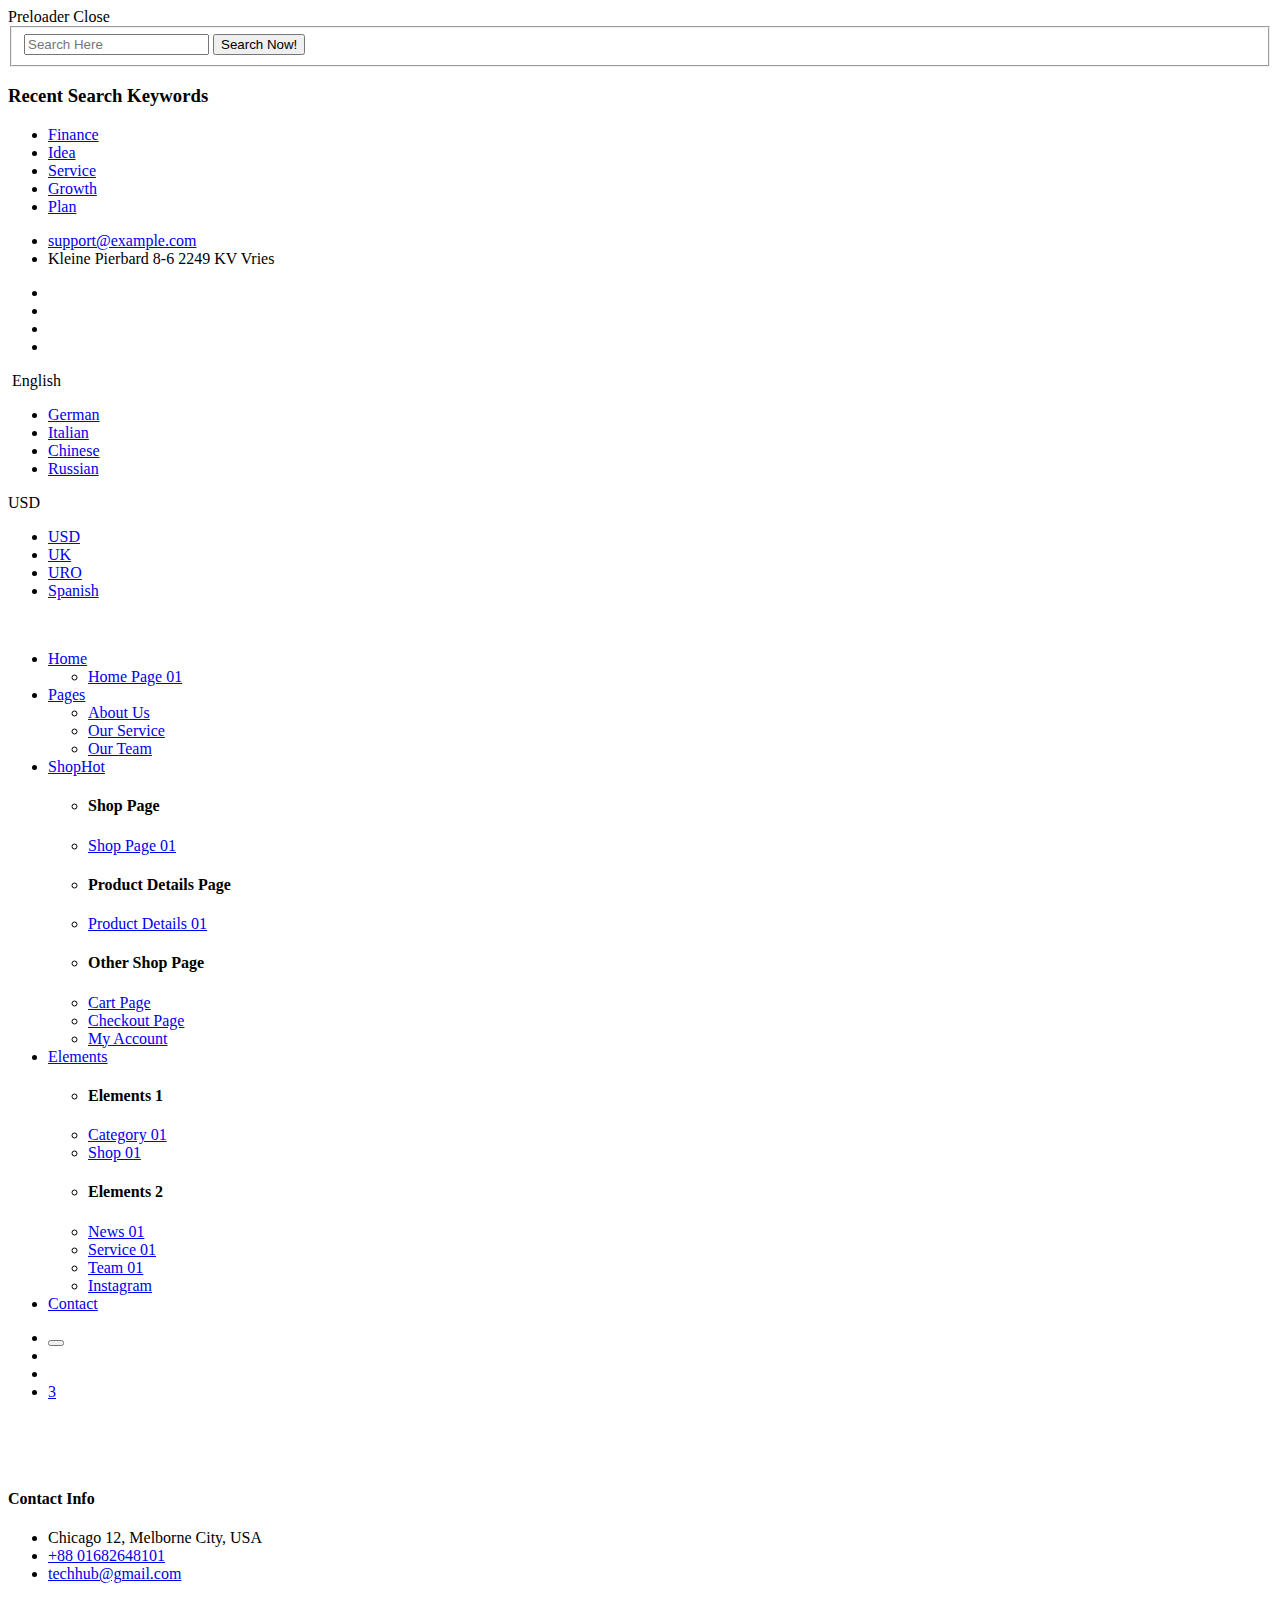
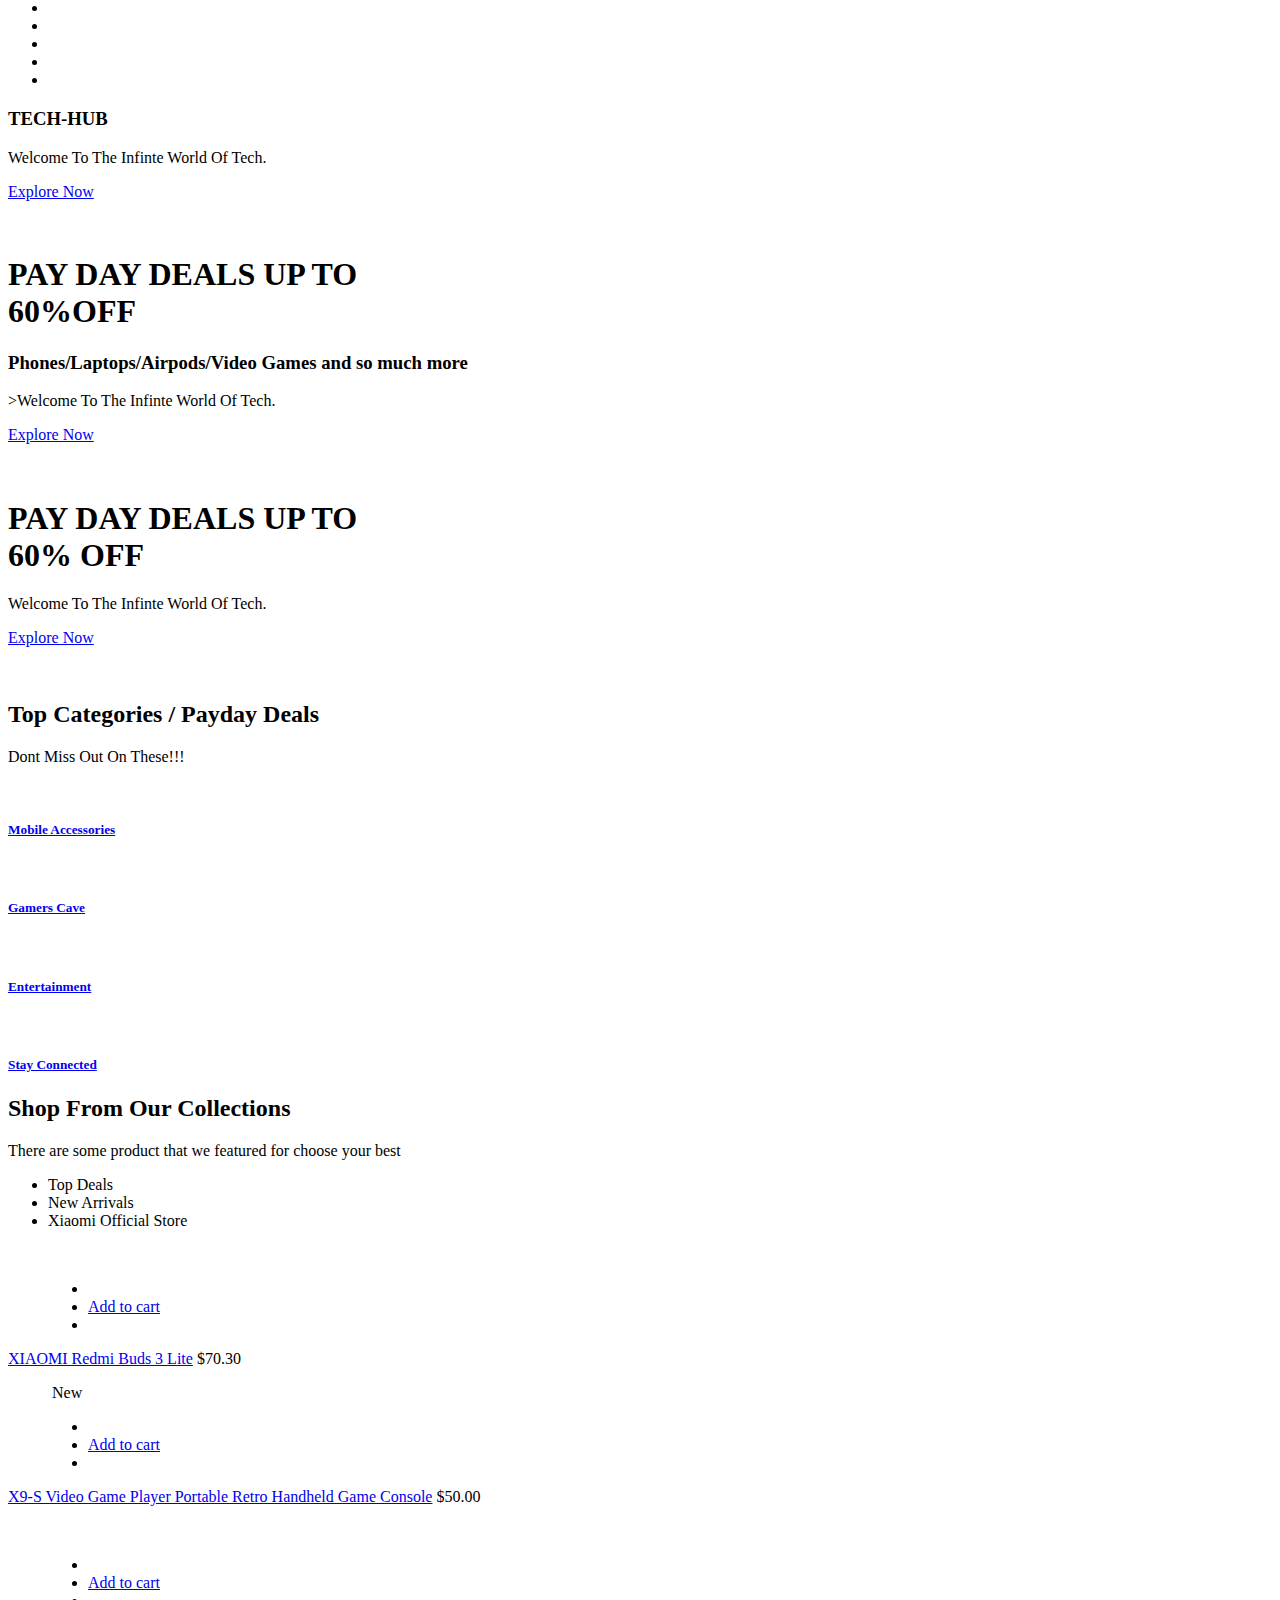
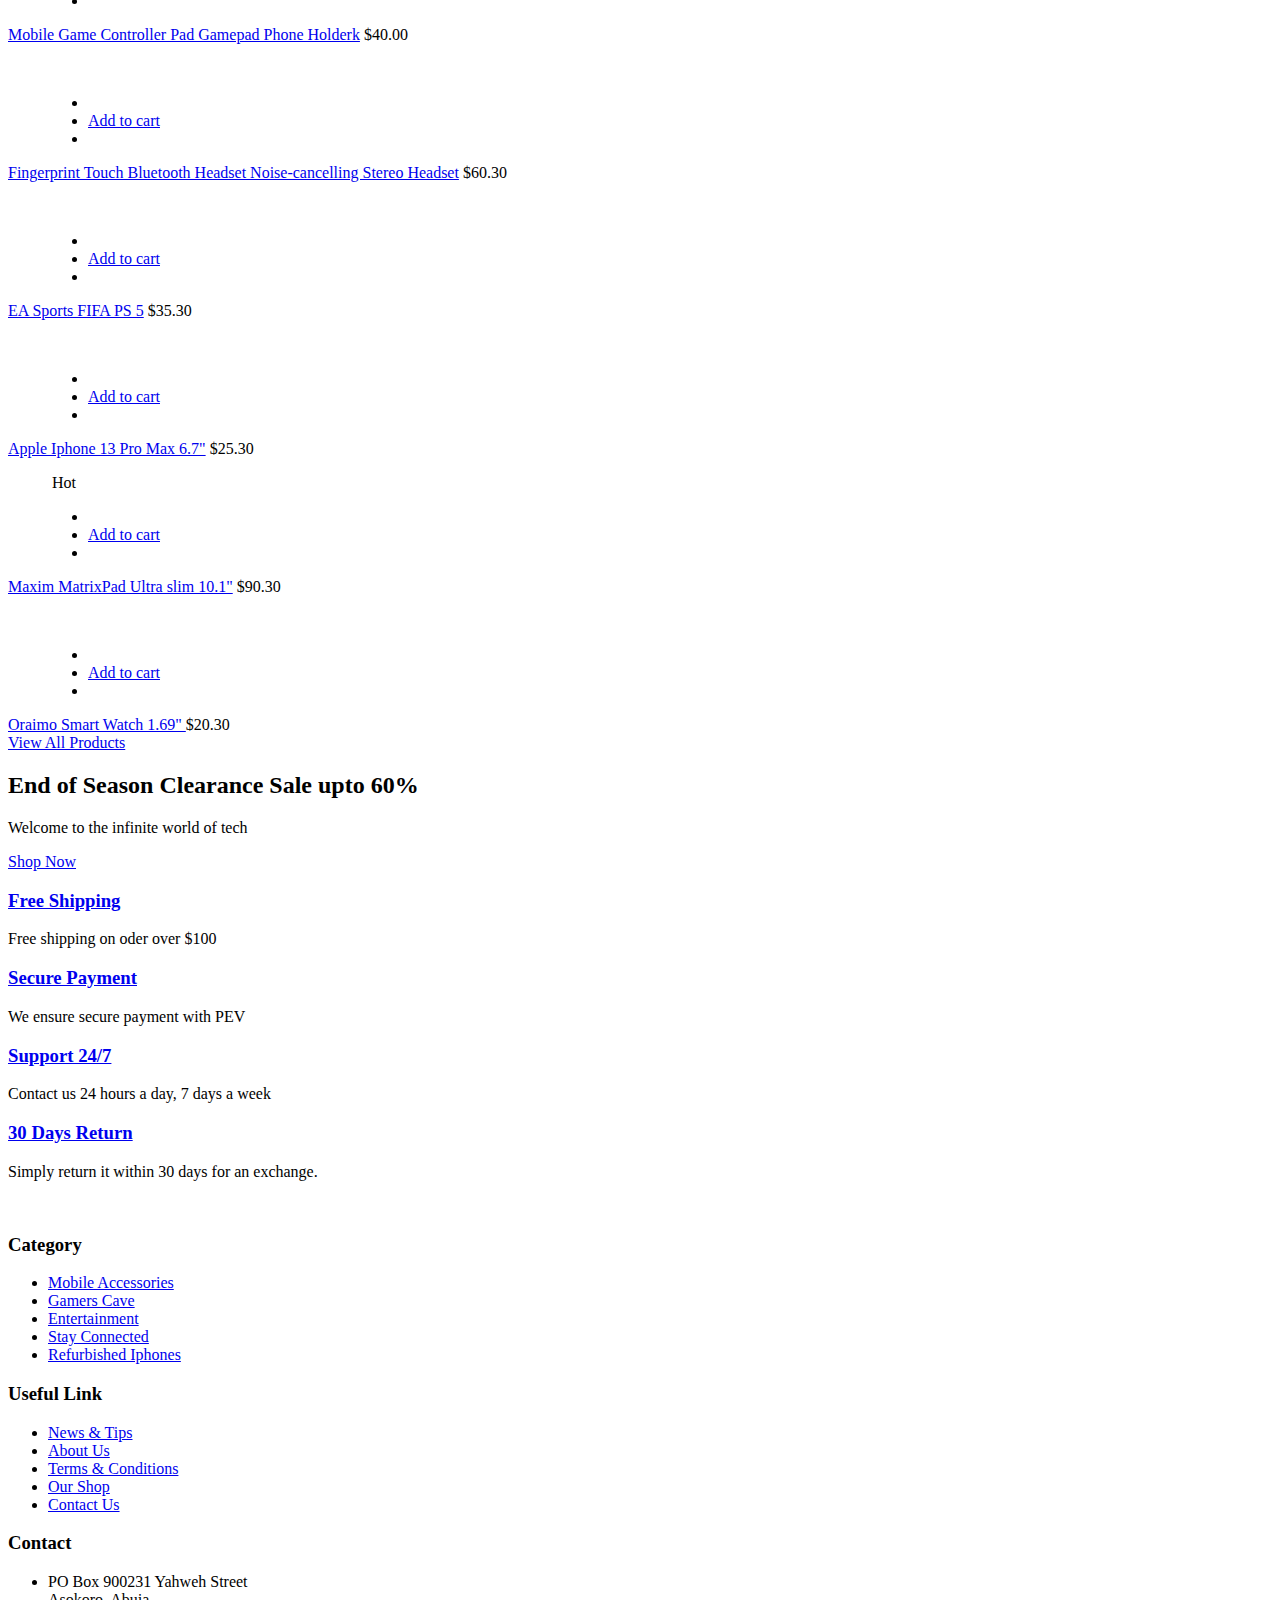
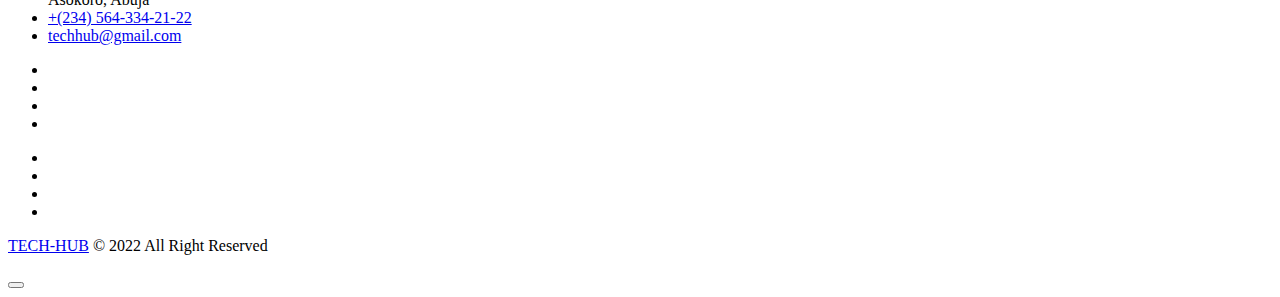
==== index.html @ 282e8562 "Add files via upload" ====
<!DOCTYPE html>
    <html lang="en">
    <head>
    <meta charset="utf-8">
    <meta http-equiv="X-UA-Compatible" content="IE=edge">
    <meta name="viewport" content="width=device-width, initial-scale=1.0, maximum-scale=1.0, user-scalable=0">

    <title>Castro - HTML 5 Template Preview</title>

    <!-- Fav Icon -->
    <link rel="icon" href="assets/images/favicon.ico" type="image/x-icon">

    <!-- Google Fonts -->
    <link href="https://fonts.googleapis.com/css2?family=Josefin+Sans:ital,wght@0,400;0,500;0,600;0,700;1,400;1,500;1,600;1,700&display=swap" rel="stylesheet">
    <link href="https://fonts.googleapis.com/css2?family=Poppins:ital,wght@0,400;0,500;0,600;0,700;0,800;0,900;1,300;1,400;1,500;1,600;1,700;1,800;1,900&display=swap" rel="stylesheet">

    <!-- Stylesheets -->
    <link href="assets/css/font-awesome-all.css" rel="stylesheet">
    <link href="assets/css/flaticon.css" rel="stylesheet">
    <link href="assets/css/owl.css" rel="stylesheet">
    <link href="assets/css/bootstrap.css" rel="stylesheet">
    <link href="assets/css/jquery.fancybox.min.css" rel="stylesheet">
    <link href="assets/css/animate.css" rel="stylesheet">
    <link href="assets/css/color.css" rel="stylesheet">
    <link href="assets/css/style.css" rel="stylesheet">
    <link href="assets/css/responsive.css" rel="stylesheet">

    </head>


    <!-- page wrapper -->
    <body>

        <div class="boxed_wrapper">
            <!-- Preloader -->
            <div class="loader-wrap">
                <div class="preloader"><div class="preloader-close">Preloader Close</div></div>
                <div class="layer layer-one"><span class="overlay"></span></div>
                <div class="layer layer-two"><span class="overlay"></span></div>        
                <div class="layer layer-three"><span class="overlay"></span></div>        
            </div>


            <!-- search-popup -->
            <div id="search-popup" class="search-popup">
                <div class="close-search"><i class="flaticon-close"></i></div>
                <div class="popup-inner">
                    <div class="overlay-layer"></div>
                    <div class="search-form">
                        <form method="post" action="index.html">
                            <div class="form-group">
                                <fieldset>
                                    <input type="search" class="form-control" name="search-input" value="" placeholder="Search Here" required >
                                    <input type="submit" value="Search Now!" class="theme-btn style-four">
                                </fieldset>
                            </div>
                        </form>
                        <h3>Recent Search Keywords</h3>
                        <ul class="recent-searches">
                            <li><a href="index.html">Finance</a></li>
                            <li><a href="index.html">Idea</a></li>
                            <li><a href="index.html">Service</a></li>
                            <li><a href="index.html">Growth</a></li>
                            <li><a href="index.html">Plan</a></li>
                        </ul>
                    </div>
                </div>
            </div>
            <!-- search-popup end -->


            <!-- main header -->
            <header class="main-header">
                <div class="header-top">
                    <div class="auto-container">
                        <div class="top-inner clearfix">
                            <div class="top-left pull-left">
                                <ul class="info clearfix">
                                    <li><i class="flaticon-email"></i><a href="mailto:support@example.com">support@example.com</a></li>
                                    <li><i class="flaticon-global"></i> Kleine Pierbard 8-6 2249 KV Vries</li>
                                </ul>
                            </div>
                            <div class="top-right pull-right">
                                <ul class="social-links clearfix">
                                    <li><a href="index.html"><i class="fab fa-facebook-f"></i></a></li>
                                    <li><a href="index.html"><i class="fab fa-twitter"></i></a></li>
                                    <li><a href="index.html"><i class="fab fa-vimeo-v"></i></a></li>
                                    <li><a href="index.html"><i class="fab fa-google-plus-g"></i></a></li>
                                </ul>
                                <div class="language">
                                    <div class="lang-btn">
                                        <span class="flag"><img src="assets/images/icons/icon-lang.png" alt="" title="English"></span>
                                        <span class="txt">English</span>
                                        <span class="arrow fa fa-angle-down"></span>
                                    </div>
                                    <div class="lang-dropdown">
                                        <ul>
                                            <li><a href="index.html">German</a></li>
                                            <li><a href="index.html">Italian</a></li>
                                            <li><a href="index.html">Chinese</a></li>
                                            <li><a href="index.html">Russian</a></li>
                                        </ul>
                                    </div>
                                </div>
                                <div class="price-box">
                                    <span>USD</span>
                                    <ul class="price-list clearfix">
                                        <li><a href="index.html">USD</a></li>
                                        <li><a href="index.html">UK</a></li>
                                        <li><a href="index.html">URO</a></li>
                                        <li><a href="index.html">Spanish</a></li>
                                    </ul>
                                </div>
                            </div>
                        </div>
                    </div>
                </div>
                <div class="header-lower">
                    <div class="auto-container">
                        <div class="outer-box">
                            <figure class="logo-box"><a href="index.html"><img src="assets/images/logo.png" alt=""></a></figure>
                            <div class="menu-area">
                                <!--Mobile Navigation Toggler-->
                                <div class="mobile-nav-toggler">
                                    <i class="icon-bar"></i>
                                    <i class="icon-bar"></i>
                                    <i class="icon-bar"></i>
                                </div>
                                <nav class="main-menu navbar-expand-md navbar-light">
                                    <div class="collapse navbar-collapse show clearfix" id="navbarSupportedContent">
                                        <ul class="navigation clearfix">
                                            <li class="current dropdown"><a href="index.html">Home</a>
                                                <ul>
                                                    <li><a href="index.html">Home Page 01</a></li>
                                                    </li>
                                                </ul>
                                            </li>
                                            <li class="dropdown"><a href="index.html">Pages</a>
                                                <ul>
                                                    <li><a href="about.html">About Us</a></li>
                                                    <li><a href="service.html">Our Service</a></li>
                                                    <li><a href="team.html">Our Team</a></li>
                                                
                                                </ul>
                                            </li>
                                            <li class="dropdown"><a href="index.html">Shop<span>Hot</span></a>
                                                <div class="megamenu">
                                                    <div class="row clearfix">
                                                        <div class="col-lg-4 column">
                                                            <ul>
                                                                <li><h4>Shop Page</h4></li>
                                                                <li><a href="shop.html">Shop Page 01</a></li>
                                                                
                                                            </ul>
                                                        </div>
                                                        <div class="col-lg-4 column">
                                                            <ul>
                                                                <li><h4>Product Details Page</h4></li>
                                                                <li><a href="product-details.html">Product Details 01</a></li>
                                                                
                                                            </ul>
                                                        </div> 
                                                        <div class="col-lg-4 column">
                                                            <ul>
                                                                <li><h4>Other Shop Page</h4></li>
                                                                <li><a href="cart.html">Cart Page</a></li>
                                                                <li><a href="checkout.html">Checkout Page</a></li>
                                                                <li><a href="my-account.html">My Account</a></li>
                                                            </ul>
                                                        </div>                                        
                                                    </div>                                           
                                                </div>
                                            </li>
                                            <li class="dropdown"><a href="index.html">Elements</a>
                                                <div class="megamenu">
                                                    <div class="row clearfix">
                                                        <div class="col-lg-6 column">
                                                            <ul>
                                                                <li><h4>Elements 1</h4></li>
                                                                <li><a href="category-element-1.html">Category 01</a></li>
                                                                
                                                                <li><a href="shop-element-1.html">Shop 01</a></li>
                                                                
                                                            </ul>
                                                        </div>
                                                        <div class="col-lg-6 column">
                                                            <ul>
                                                                <li><h4>Elements 2</h4></li>
                                                                <li><a href="news-element-1.html">News 01</a></li>
                                                                <li><a href="service-element-1.html">Service 01</a></li>
                                                                <li><a href="team-element-1.html">Team 01</a></li>
                                                                <li><a href="instagram-element.html">Instagram</a></li>
                                                                
                                                            </ul>
                                                        </div>                                        
                                                    </div>                                           
                                                </div>
                                            </li>    
                                        
                                            </li> 
                                            <li><a href="contact.html">Contact</a></li>               
                                        </ul>
                                    </div>
                                </nav>
                            </div>
                            <ul class="menu-right-content clearfix">
                                <li>
                                    <div class="search-btn">
                                        <button type="button" class="search-toggler"><i class="flaticon-search"></i></button>
                                    </div>
                                </li>
                                <li><a href="index.html"><i class="flaticon-like"></i></a></li>
                                <li><a href="index.html"><i class="flaticon-user"></i></a></li>
                                <li class="shop-cart">
                                    <a href="shop.html"><i class="flaticon-shopping-cart-1"></i><span>3</span></a>
                                </li>
                            </ul>
                        </div>
                    </div>
                </div>

                <!--sticky Header-->
                <div class="sticky-header">
                    <div class="auto-container">
                        <div class="outer-box clearfix">
                            <div class="logo-box pull-left">
                                <figure class="logo"><a href="index.html"><img src="assets/images/small-logo.png" alt=""></a></figure>
                            </div>
                            <div class="menu-area pull-right">
                                <nav class="main-menu clearfix">
                                    <!--Keep This Empty / Menu will come through Javascript-->
                                </nav>
                            </div>
                        </div>
                    </div>
                </div>
            </header>
            <!-- main-header end -->

            <!-- Mobile Menu  -->
            <div class="mobile-menu">
                <div class="menu-backdrop"></div>
                <div class="close-btn"><i class="fas fa-times"></i></div>
                <nav class="menu-box">
                    <div class="nav-logo"><a href="index.html"><img src="assets/images/logo-2.png" alt="" title=""></a></div>
                    <div class="menu-outer"><!--Here Menu Will Come Automatically Via Javascript / Same Menu as in Header--></div>
                    <div class="contact-info">
                        <h4>Contact Info</h4>
                        <ul>
                            <li>Chicago 12, Melborne City, USA</li>
                            <li><a href="tel:+8801682648101">+88 01682648101</a></li>
                            <li><a href="mailto:info@example.com">techhub@gmail.com</a></li>
                        </ul>
                    </div>
                    <div class="social-links">
                        <ul class="clearfix">
                            <li><a href="index.html"><span class="fab fa-twitter"></span></a></li>
                            <li><a href="index.html"><span class="fab fa-facebook-square"></span></a></li>
                            <li><a href="index.html"><span class="fab fa-pinterest-p"></span></a></li>
                            <li><a href="index.html"><span class="fab fa-instagram"></span></a></li>
                            <li><a href="index.html"><span class="fab fa-youtube"></span></a></li>
                        </ul>
                    </div>
                </nav>
            </div><!-- End Mobile Menu -->


            <!-- banner-section -->
            <section class="banner-style-one">
                <div class="pattern-layer" style="background-image: url(assets/images/shape/shape-1.png);"></div>
                <div class="banner-carousel owl-theme owl-carousel">
                    <div class="slide-item">
                        <div class="auto-container">
                            <div class="content-inner">
                                <div class="content-box">
                                    <h3><b>TECH-HUB</b></h3>
                                    <p>Welcome To The Infinte World Of Tech.</p>
                                    <div class="btn-box">
                                        <a href="index.html" class="theme-btn-one">Explore Now<i class="flaticon-right-1"></i></a>
                                    </div>
                                </div>
                                <figure class="image-box image-1"><img src="assets/images/banner/banner-image-1.png" alt=""></figure>
                            </div> 
                        </div>
                    </div>
                    <div class="slide-item">
                        <div class="auto-container">
                            <div class="content-inner">
                                <div class="content-box">
                                    <h1>PAY DAY DEALS UP TO <br /><span>60%</span>OFF</h1>
                                    <h3>Phones/Laptops/Airpods/Video Games and so much more</h3>
                                    <p>>Welcome To The Infinte World Of Tech.</p>
                                    <div class="btn-box">
                                        <a href="index.html" class="theme-btn-one">Explore Now<i class="flaticon-right-1"></i></a>
                                    </div>
                                </div>
                                <figure class="image-box image-2"><img src="assets/images/banner/banner-image-2.png" alt=""></figure>
                            </div> 
                        </div>
                    </div>
                    <div class="slide-item">
                        <div class="auto-container">
                            <div class="content-inner">
                                <div class="content-box">
                                    <h1>PAY DAY DEALS UP TO <br /><span>60%</span> OFF</h1>
                                    <h3></h3>
                                    <p>Welcome To The Infinte World Of Tech.</p>
                                    <div class="btn-box">
                                        <a href="index.html" class="theme-btn-one">Explore Now<i class="flaticon-right-1"></i></a>
                                    </div>
                                </div>
                                <figure class="image-box imgae-3"><img src="assets/images/banner/banner-image-3.png" alt=""></figure>
                            </div> 
                        </div>
                    </div>
                </div>
            </section>
            <!-- banner-section end -->


            <!-- topcategory-section -->
            <section class="topcategory-section centred">
                <div class="auto-container">
                    <div class="sec-title">
                        <h2>Top Categories / Payday Deals</h2>
                        <p>Dont Miss Out On These!!!</p>
                        <span class="separator" style="background-image: url(assets/images/icons/separator-1.png);"></span>
                    </div>
                    <div class="row clearfix">
                        <div class="col-lg-3 col-md-6 col-sm-12 category-block">
                            <div class="category-block-one wow fadeInUp animated animated" data-wow-delay="00ms" data-wow-duration="1500ms">
                                <figure class="image-box"><img src="assets/images/resource/category-1.png" alt=""></figure>
                                <h5><a href="index.html">Mobile Accessories</a></h5>
                            </div>
                        </div>
                        <div class="col-lg-3 col-md-6 col-sm-12 category-block">
                            <div class="category-block-one wow fadeInUp animated animated" data-wow-delay="200ms" data-wow-duration="1500ms">
                                <figure class="image-box"><img src="assets/images/resource/category-2.png" alt=""></figure>
                                <h5><a href="index.html">Gamers Cave</a></h5>
                            </div>
                        </div>
                        <div class="col-lg-3 col-md-6 col-sm-12 category-block">
                            <div class="category-block-one wow fadeInUp animated animated" data-wow-delay="400ms" data-wow-duration="1500ms">
                                <figure class="image-box"><img src="assets/images/resource/category-3.png" alt=""></figure>
                                <h5><a href="index.html">Entertainment</a></h5>
                            </div>
                        </div>
                        <div class="col-lg-3 col-md-6 col-sm-12 category-block">
                            <div class="category-block-one wow fadeInUp animated animated" data-wow-delay="600ms" data-wow-duration="1500ms">
                                <figure class="image-box"><img src="assets/images/resource/category-4.png" alt=""></figure>
                                <h5><a href="index.html">Stay Connected</a></h5>
                            </div>
                        </div>
                    </div>
                </div>
            </section>
            <!-- topcategory-section end -->


            <!-- shop-section -->
            <section class="shop-section">
                <div class="auto-container">
                    <div class="sec-title">
                        <h2>Shop From Our Collections</h2>
                        <p>There are some product that we featured for choose your best</p>
                        <span class="separator" style="background-image: url(assets/images/icons/separator-1.png);"></span>
                    </div>
                    <div class="sortable-masonry">
                        <div class="filters">
                            <ul class="filter-tabs filter-btns centred clearfix">
                                <li class="active filter" data-role="button" data-filter=".top_deals">Top Deals</li>
                                <li class="filter" data-role="button" data-filter=".new_arrivals">New Arrivals</li>
                                <li class="filter" data-role="button" data-filter=".xiaomi_official store">Xiaomi Official Store</li>
                            </ul>
                        </div>
                        <div class="items-container row clearfix">
                            <div class="col-lg-3 col-md-6 col-sm-12 shop-block masonry-item small-column best_seller new_arraivals top_rate">
                                <div class="shop-block-one">
                                    <div class="inner-box">
                                        <figure class="image-box">
                                            <img src="assets/images/resource/shop/shop-1.png" alt="">
                                            <ul class="info-list clearfix">
                                                <li><a href="index.html"><i class="flaticon-heart"></i></a></li>
                                                <li><a href="product-details.html">Add to cart</a></li>
                                                <li><a href="assets/images/resource/shop/shop-1.jpg" class="lightbox-image" data-fancybox="gallery"><i class="flaticon-search"></i></a></li>
                                            </ul>
                                        </figure>
                                        <div class="lower-content">
                                            <a href="product-details.html">XIAOMI Redmi Buds 3 Lite</a>
                                            <span class="price">$70.30</span>
                                        </div>
                                    </div>
                                </div>
                            </div>
                            <div class="col-lg-3 col-md-6 col-sm-12 shop-block masonry-item small-column best_seller">
                                <div class="shop-block-one">
                                    <div class="inner-box">
                                        <figure class="image-box">
                                            <img src="assets/images/resource/shop/shop-2.jpg" alt="">
                                            <span class="category green-bg">New</span>
                                            <ul class="info-list clearfix">
                                                <li><a href="index.html"><i class="flaticon-heart"></i></a></li>
                                                <li><a href="product-details.html">Add to cart</a></li>
                                                <li><a href="assets/images/resource/shop/shop-2.jpg" class="lightbox-image" data-fancybox="gallery"><i class="flaticon-search"></i></a></li>
                                            </ul>
                                        </figure>
                                        <div class="lower-content">
                                            <a href="product-details.html">X9-S Video Game Player Portable Retro Handheld Game Console</a>
                                            <span class="price">$50.00</span>
                                        </div>
                                    </div>
                                </div>
                            </div>
                            <div class="col-lg-3 col-md-6 col-sm-12 shop-block masonry-item small-column best_seller top_rate">
                                <div class="shop-block-one">
                                    <div class="inner-box">
                                        <figure class="image-box">
                                            <img src="assets/images/resource/shop/shop-3.jpg" alt="">
                                            <ul class="info-list clearfix">
                                                <li><a href="index.html"><i class="flaticon-heart"></i></a></li>
                                                <li><a href="product-details.html">Add to cart</a></li>
                                                <li><a href="assets/images/resource/shop/shop-3.jpg" class="lightbox-image" data-fancybox="gallery"><i class="flaticon-search"></i></a></li>
                                            </ul>
                                        </figure>
                                        <div class="lower-content">
                                            <a href="product-details.html">Mobile Game Controller Pad Gamepad Phone Holderk</a>
                                            <span class="price">$40.00</span>
                                        </div>
                                    </div>
                                </div>
                            </div>
                            <div class="col-lg-3 col-md-6 col-sm-12 shop-block masonry-item small-column best_seller new_arraivals">
                                <div class="shop-block-one">
                                    <div class="inner-box">
                                        <figure class="image-box">
                                            <img src="assets/images/resource/shop/shop-4.jpg" alt="">
                                            <ul class="info-list clearfix">
                                                <li><a href="index.html"><i class="flaticon-heart"></i></a></li>
                                                <li><a href="product-details.html">Add to cart</a></li>
                                                <li><a href="assets/images/resource/shop/shop-4.jpg" class="lightbox-image" data-fancybox="gallery"><i class="flaticon-search"></i></a></li>
                                            </ul>
                                        </figure>
                                        <div class="lower-content">
                                            <a href="product-details.html">Fingerprint Touch Bluetooth Headset Noise-cancelling Stereo Headset</a>
                                            <span class="price">$60.30</span>
                                        </div>
                                    </div>
                                </div>
                            </div>
                            <div class="col-lg-3 col-md-6 col-sm-12 shop-block masonry-item small-column best_seller top_rate">
                                <div class="shop-block-one">
                                    <div class="inner-box">
                                        <figure class="image-box">
                                            <img src="assets/images/resource/shop/shop-5.jpg" alt="">
                                            <ul class="info-list clearfix">
                                                <li><a href="index.html"><i class="flaticon-heart"></i></a></li>
                                                <li><a href="product-details.html">Add to cart</a></li>
                                                <li><a href="assets/images/resource/shop/shop-5.jpg" class="lightbox-image" data-fancybox="gallery"><i class="flaticon-search"></i></a></li>
                                            </ul>
                                        </figure>
                                        <div class="lower-content">
                                            <a href="product-details.html">EA Sports FIFA PS 5</a>
                                            <span class="price">$35.30</span>
                                        </div>
                                    </div>
                                </div>
                            </div>
                            <div class="col-lg-3 col-md-6 col-sm-12 shop-block masonry-item small-column best_seller new_arraivals">
                                <div class="shop-block-one">
                                    <div class="inner-box">
                                        <figure class="image-box">
                                            <img src="assets/images/resource/shop/shop-6.jpg" alt="">
                                            <ul class="info-list clearfix">
                                                <li><a href="index.html"><i class="flaticon-heart"></i></a></li>
                                                <li><a href="product-details.html">Add to cart</a></li>
                                                <li><a href="assets/images/resource/shop/shop-6.jpg" class="lightbox-image" data-fancybox="gallery"><i class="flaticon-search"></i></a></li>
                                            </ul>
                                        </figure>
                                        <div class="lower-content">
                                            <a href="product-details.html">Apple Iphone 13 Pro Max 6.7"</a>
                                            <span class="price">$25.30</span>
                                        </div>
                                    </div>
                                </div>
                            </div>
                            <div class="col-lg-3 col-md-6 col-sm-12 shop-block masonry-item small-column best_seller new_arraivals top_rate">
                                <div class="shop-block-one">
                                    <div class="inner-box">
                                        <figure class="image-box">
                                            <img src="assets/images/resource/shop/shop-7.jpg" alt="">
                                            <span class="category red-bg">Hot</span>
                                            <ul class="info-list clearfix">
                                                <li><a href="index.html"><i class="flaticon-heart"></i></a></li>
                                                <li><a href="product-details.html">Add to cart</a></li>
                                                <li><a href="assets/images/resource/shop/shop-7.jpg" class="lightbox-image" data-fancybox="gallery"><i class="flaticon-search"></i></a></li>
                                            </ul>
                                        </figure>
                                        <div class="lower-content">
                                            <a href="product-details.html">Maxim MatrixPad Ultra slim 10.1"</a>
                                            <span class="price">$90.30</span>
                                        </div>
                                    </div>
                                </div>
                            </div>
                            <div class="col-lg-3 col-md-6 col-sm-12 shop-block masonry-item small-column best_seller new_arraivals">
                                <div class="shop-block-one">
                                    <div class="inner-box">
                                        <figure class="image-box">
                                            <img src="assets/images/resource/shop/shop-8.jpg" alt="">
                                            <ul class="info-list clearfix">
                                                <li><a href="index.html"><i class="flaticon-heart"></i></a></li>
                                                <li><a href="product-details.html">Add to cart</a></li>
                                                <li><a href="assets/images/resource/shop/shop-8.jpg" class="lightbox-image" data-fancybox="gallery"><i class="flaticon-search"></i></a></li>
                                            </ul>
                                        </figure>
                                        <div class="lower-content">
                                            <a href="product-details.html">Oraimo Smart Watch 1.69" </a>
                                            <span class="price">$20.30</span>
                                        </div>
                                    </div>
                                </div>
                            </div>
                        </div>
                    </div>
                    <div class="more-btn centred"><a href="shop.html" class="theme-btn-one">View All Products<i class="flaticon-right-1"></i></a></div>
                </div>
            </section>
            <!-- shop-section end -->


            <!-- cta-section -->
            <section class="cta-section">
                <div class="image-layer" style="background-image: url(assets/images/background/cta-bg-1.jpg);"></div>
                <div class="auto-container">
                    <div class="cta-inner centred">
                        <div class="pattern-layer">
                            <div class="pattern-1" style="background-image: url(assets/images/shape/shape-2.png);"></div>
                            <div class="pattern-2" style="background-image: url(assets/images/shape/shape-3.png);"></div>
                        </div>
                        <h2>End of Season Clearance Sale upto 60%</h2>
                        <p>Welcome to the infinite world of tech </p>
                        <a href="shop.html" class="theme-btn-one">Shop Now<i class="flaticon-right-1"></i></a>
                    </div>
                </div>
            </section>
            <!-- cta-section end -->


            <!-- news-section --
            <section class="news-section">
                <div class="auto-container">
                    <div class="sec-title">
                        <h2>Tech Hub News</h2>
                        <p>Daily Trending News</p>
                        <span class="separator" style="background-image: url(assets/images/icons/separator-1.png);"></span>
                    </div>
                    <div class="row clearfix">
                        <div class="col-lg-4 col-md-6 col-sm-12 news-block">
                            <div class="news-block-one wow fadeInUp animated animated" data-wow-delay="00ms" data-wow-duration="1500ms">
                                <div class="inner-box">
                                    <figure class="image-box"><a href="blog-details.html"><img src="assets/images/news/news-1.jpg" alt=""></a></figure>
                                    <div class="lower-content">
                                        <span class="post-date">May 05, 2020</span>
                                        <h3><a href="blog-details.html">Why is a ticket to lagos so expensive?</a></h3>
                                        <ul class="post-info clearfix">
                                            <li><a href="index.html">by admin</a></li>
                                            <li><a href="index.html">03 Comments</a></li>
                                        </ul>
                                        <p>Tempor incididunt labore dolore magna aliqua. enim minim veniam quis nostrud exercitation laboris.</p>
                                        <div class="link"><a href="blog-details.html">Read More<i class="flaticon-right-1"></i></a></div>
                                    </div>
                                </div>
                            </div>
                        </div>
                        <div class="col-lg-4 col-md-6 col-sm-12 news-block">
                            <div class="news-block-one wow fadeInUp animated animated" data-wow-delay="300ms" data-wow-duration="1500ms">
                                <div class="inner-box">
                                    <figure class="image-box"><a href="blog-details.html"><img src="assets/images/news/news-2.jpg" alt=""></a></figure>
                                    <div class="lower-content">
                                        <span class="post-date">May 04, 2020</span>
                                        <h3><a href="blog-details.html">But i must explain to you how all this mistaken idea.</a></h3>
                                        <ul class="post-info clearfix">
                                            <li><a href="index.html">by admin</a></li>
                                            <li><a href="index.html">07 Comments</a></li>
                                        </ul>
                                        <p>Tempor incididunt labore dolore magna aliqua. enim minim veniam quis nostrud exercitation laboris.</p>
                                        <div class="link"><a href="blog-details.html">Read More<i class="flaticon-right-1"></i></a></div>
                                    </div>
                                </div>
                            </div>
                        </div>
                        <div class="col-lg-4 col-md-6 col-sm-12 news-block">
                            <div class="news-block-one wow fadeInUp animated animated" data-wow-delay="600ms" data-wow-duration="1500ms">
                                <div class="inner-box">
                                    <figure class="image-box"><a href="blog-details.html"><img src="assets/images/news/news-3.jpg" alt=""></a></figure>
                                    <div class="lower-content">
                                        <span class="post-date">May 03, 2020</span>
                                        <h3><a href="blog-details.html">The Biebers Just Switched Up Their Couple Style</a></h3>
                                        <ul class="post-info clearfix">
                                            <li><a href="index.html">by admin</a></li>
                                            <li><a href="index.html">05 Comments</a></li>
                                        </ul>
                                        <p>Tempor incididunt labore dolore magna aliqua. enim minim veniam quis nostrud exercitation laboris.</p>
                                        <div class="link"><a href="blog-details.html">Read More<i class="flaticon-right-1"></i></a></div>
                                    </div>
                                </div>
                            </div>
                        </div>
                    </div>
                </div>
            </section>
            <!- news-section end -->


            <!-- service-section -->
            <section class="service-section">
                <div class="auto-container">
                    <div class="inner-container">
                        <div class="row clearfix">
                            <div class="col-lg-3 col-md-6 col-sm-12 service-block">
                                <div class="service-block-one">
                                    <div class="inner-box">
                                        <div class="icon-box"><i class="flaticon-truck"></i></div>
                                        <h3><a href="index.html">Free Shipping</a></h3>
                                        <p>Free shipping on oder over $100</p>
                                    </div>
                                </div>
                            </div>
                            <div class="col-lg-3 col-md-6 col-sm-12 service-block">
                                <div class="service-block-one">
                                    <div class="inner-box">
                                        <div class="icon-box"><i class="flaticon-credit-card"></i></div>
                                        <h3><a href="index.html">Secure Payment</a></h3>
                                        <p>We ensure secure payment with PEV</p>
                                    </div>
                                </div>
                            </div>
                            <div class="col-lg-3 col-md-6 col-sm-12 service-block">
                                <div class="service-block-one">
                                    <div class="inner-box">
                                        <div class="icon-box"><i class="flaticon-24-7"></i></div>
                                        <h3><a href="index.html">Support 24/7</a></h3>
                                        <p>Contact us 24 hours a day, 7 days a week</p>
                                    </div>
                                </div>
                            </div>
                            <div class="col-lg-3 col-md-6 col-sm-12 service-block">
                                <div class="service-block-one">
                                    <div class="inner-box">
                                        <div class="icon-box"><i class="flaticon-undo"></i></div>
                                        <h3><a href="index.html">30 Days Return</a></h3>
                                        <p>Simply return it within 30 days for an exchange.</p>
                                    </div>
                                </div>
                            </div>
                        </div>
                    </div>
                </div>
            </section>
            <!-- service-section end -->


            <!-- instagram-section --
            <section class="instagram-section">
                <div class="outer-container">
                    <div class="sec-title">
                        <h2>Follow Us On Instagram</h2>
                        <p>Excepteur sint occaecat cupidatat</p>
                        <span class="separator" style="background-image: url(assets/images/icons/separator-1.png);"></span>
                    </div>
                    <div class="six-item-carousel owl-carousel owl-theme owl-dots-none owl-nav-none">
                        <figure class="image-box">
                            <img src="assets/images/resource/instagram-1.jpg" alt="">
                            <ul class="info-list clearfix">
                                <li><a href="index-2.html"><i class="flaticon-heart"></i>450</a></li>
                                <li><a href="index-2.html"><i class="flaticon-commentary"></i>320</a></li>
                            </ul>
                        </figure>
                        <figure class="image-box">
                            <img src="assets/images/resource/instagram-2.jpg" alt="">
                            <ul class="info-list clearfix">
                                <li><a href="index-2.html"><i class="flaticon-heart"></i>450</a></li>
                                <li><a href="index-2.html"><i class="flaticon-commentary"></i>320</a></li>
                            </ul>
                        </figure>
                        <figure class="image-box">
                            <img src="assets/images/resource/instagram-3.jpg" alt="">
                            <ul class="info-list clearfix">
                                <li><a href="index-2.html"><i class="flaticon-heart"></i>450</a></li>
                                <li><a href="index-2.html"><i class="flaticon-commentary"></i>320</a></li>
                            </ul>
                        </figure>
                        <figure class="image-box">
                            <img src="assets/images/resource/instagram-4.jpg" alt="">
                            <ul class="info-list clearfix">
                                <li><a href="index-2.html"><i class="flaticon-heart"></i>450</a></li>
                                <li><a href="index-2.html"><i class="flaticon-commentary"></i>320</a></li>
                            </ul>
                        </figure>
                        <figure class="image-box">
                            <img src="assets/images/resource/instagram-5.jpg" alt="">
                            <ul class="info-list clearfix">
                                <li><a href="index-2.html"><i class="flaticon-heart"></i>450</a></li>
                                <li><a href="index-2.html"><i class="flaticon-commentary"></i>320</a></li>
                            </ul>
                        </figure>
                        <figure class="image-box">
                            <img src="assets/images/resource/instagram-6.jpg" alt="">
                            <ul class="info-list clearfix">
                                <li><a href="index-2.html"><i class="flaticon-heart"></i>450</a></li>
                                <li><a href="index-2.html"><i class="flaticon-commentary"></i>320</a></li>
                            </ul>
                        </figure>
                    </div>
                </div>
            </section>
            <!- instagram-section end -->


            <!-- main-footer -->
            <footer class="main-footer">
                <div class="footer-top">
                    <div class="auto-container">
                        <div class="row clearfix">
                            <div class="col-lg-6 col-md-12 col-sm-12 big-column">
                                <div class="row clearfix">
                                    <div class="col-lg-4 col-md-4 col-sm-12 footer-column">
                                        <div class="footer-widget logo-widget">
                                            <figure class="footer-logo"><a href="index.html"><img src="assets/images/footer-logo.png" alt=""></a></figure>
                                        </div>
                                    </div>
                                    <div class="col-lg-4 col-md-4 col-sm-12 footer-column">
                                        <div class="footer-widget links-widget">
                                            <div class="widget-title">
                                                <h3>Category</h3>
                                            </div>
                                            <div class="widget-content">
                                                <ul class="links-list clearfix">
                                                    <li><a href="index.html">Mobile Accessories</a></li>
                                                    <li><a href="index.html">Gamers Cave</a></li>
                                                    <li><a href="index.html">Entertainment</a></li>
                                                    <li><a href="index.html">Stay Connected</a></li>
                                                    <li><a href="index.html">Refurbished Iphones</a></li>
                                                </ul>
                                            </div>
                                        </div>
                                    </div>
                                    <div class="col-lg-4 col-md-4 col-sm-12 footer-column">
                                        <div class="footer-widget links-widget">
                                            <div class="widget-title">
                                                <h3>Useful Link</h3>
                                            </div>
                                            <div class="widget-content">
                                                <ul class="links-list clearfix">
                                                    <li><a href="index.html">News & Tips</a></li>
                                                    <li><a href="index.html">About Us</a></li>
                                                    <li><a href="index.html">Terms & Conditions</a></li>
                                                    <li><a href="index.html">Our Shop</a></li>
                                                    <li><a href="index.html">Contact Us</a></li>
                                                </ul>
                                            </div>
                                        </div>
                                    </div>
                                </div>
                            </div>
                            <div class="col-lg-6 col-md-12 col-sm-12 big-column">
                                <div class="row clearfix">
                                    <div class="col-lg-6 col-md-6 col-sm-12 footer-column">
                                        <div class="footer-widget contact-widget">
                                            <div class="widget-title">
                                                <h3>Contact</h3>
                                            </div>
                                            <ul class="info-list clearfix">
                                                <li>PO Box 900231 Yahweh Street <br />Asokoro, Abuja</li>
                                                <li><a href="tel:5643342122">+(234) 564-334-21-22</a></li>
                                                <li><a href="mailto:techhub@gmail.com">techhub@gmail.com</a></li>
                                            </ul>
                                            <ul class="footer-social clearfix">
                                                <li><a href="index.html"><i class="fab fa-facebook-f"></i></a></li>
                                                <li><a href="index.html"><i class="fab fa-twitter"></i></a></li>
                                                <li><a href="index.html"><i class="fab fa-vimeo-v"></i></a></li>
                                                <li><a href="index.html"><i class="fab fa-google-plus-g"></i></a></li>
                                            </ul>
                                        </div>
                                    </div>
                                
                                </div>
                            </div>
                        </div>
                    </div>
                </div>
                <div class="footer-bottom">
                    <div class="auto-container clearfix">
                        <ul class="cart-list pull-left clearfix">
                            <li><a href="index.html"><img src="assets/images/resource/card-1.png" alt=""></a></li>
                            <li><a href="index.html"><img src="assets/images/resource/card-2.png" alt=""></a></li>
                            <li><a href="index.html"><img src="assets/images/resource/card-3.png" alt=""></a></li>
                            <li><a href="index.html"><img src="assets/images/resource/card-4.png" alt=""></a></li>
                        </ul>
                        <div class="copyright pull-right">
                            <p><a href="index.html">TECH-HUB</a> &copy; 2022 All Right Reserved</p>
                        </div>
                    </div>
                </div>
            </footer>
            <!-- main-footer end -->


            <!--Scroll to top-->
            <button class="scroll-top scroll-to-target" data-target="html">
                <i class="fas fa-long-arrow-alt-up"></i>
            </button>
        </div>


        <!-- jequery plugins -->
        <script src="assets/js/jquery.js"></script>
        <script src="assets/js/popper.min.js"></script>
        <script src="assets/js/bootstrap.min.js"></script>
        <script src="assets/js/owl.js"></script>
        <script src="assets/js/wow.js"></script>
        <script src="assets/js/validation.js"></script>
        <script src="assets/js/jquery.fancybox.js"></script>
        <script src="assets/js/TweenMax.min.js"></script>
        <script src="assets/js/appear.js"></script>
        <script src="assets/js/scrollbar.js"></script>
        <script src="assets/js/jquery.nice-select.min.js"></script>
        <script src="assets/js/isotope.js"></script>

        <!-- main-js -->
        <script src="assets/js/script.js"></script>
    </body><!-- End of .page_wrapper -->
    </html>
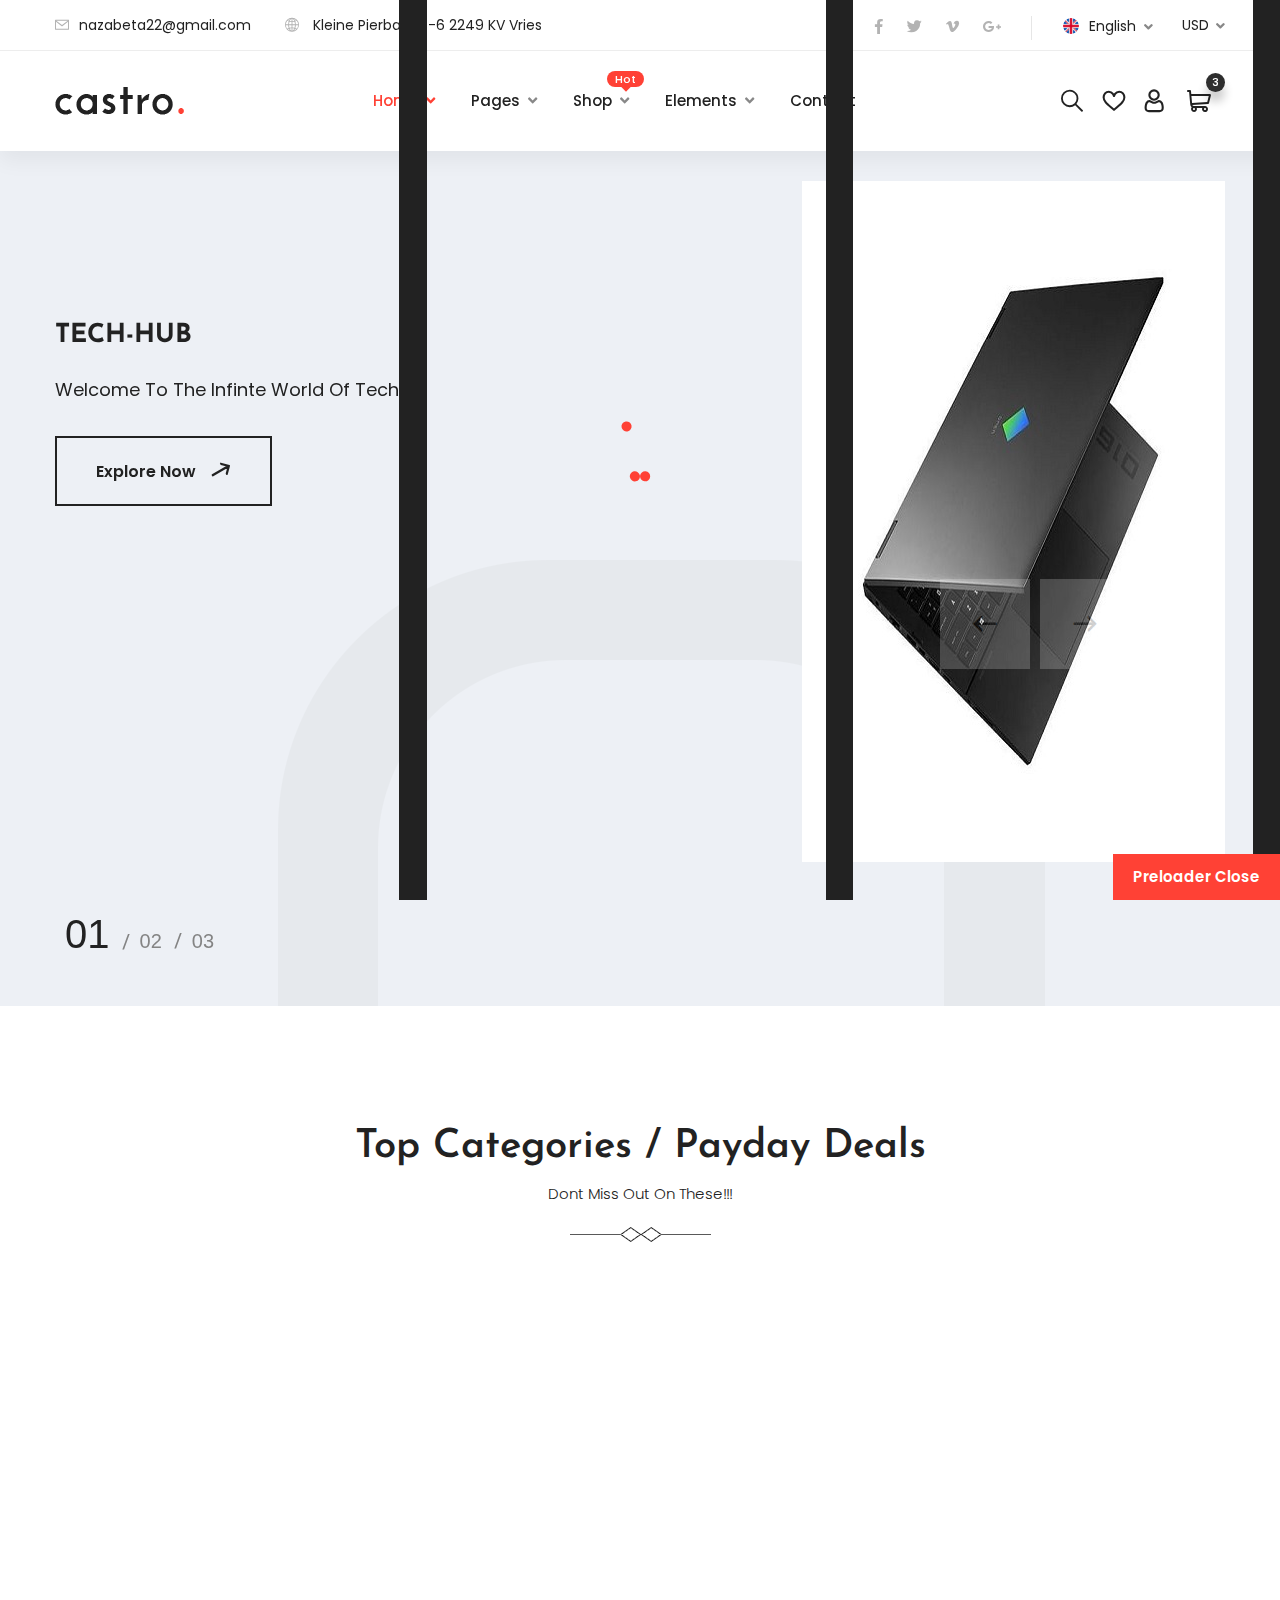
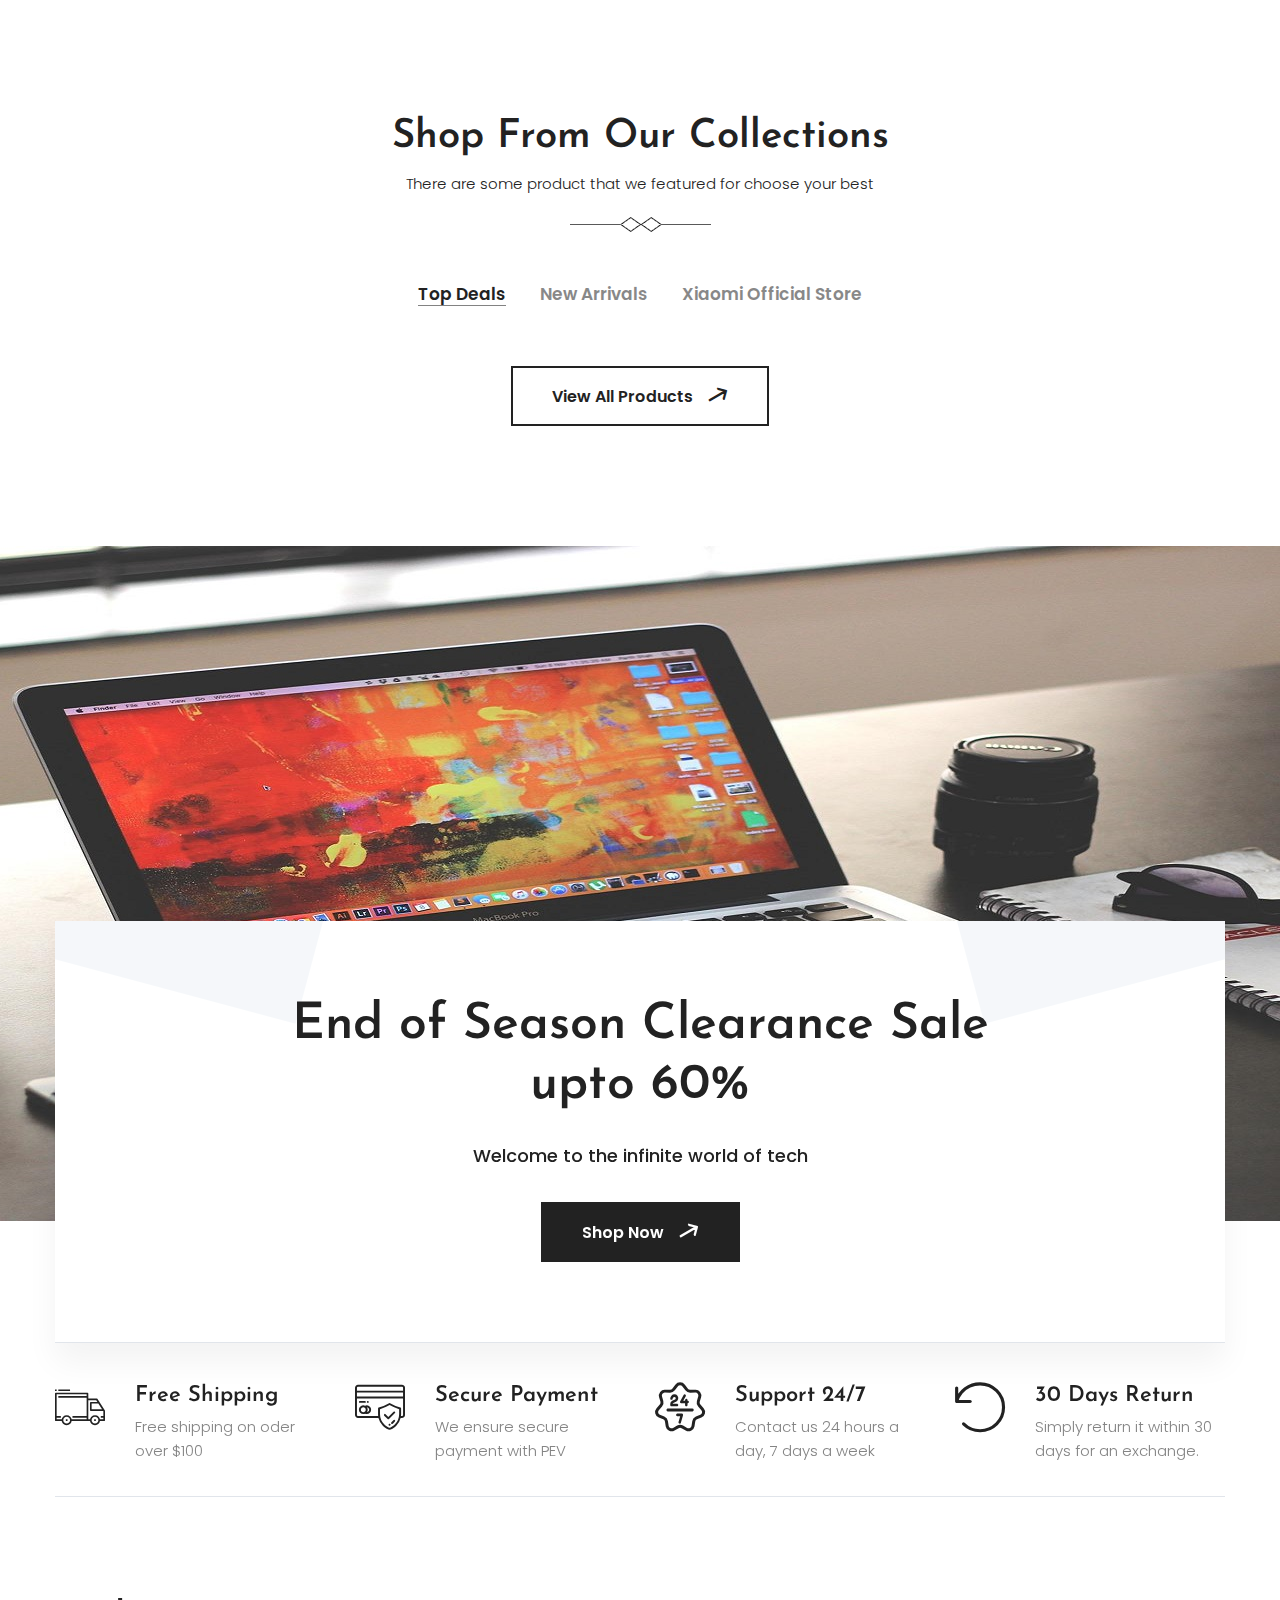
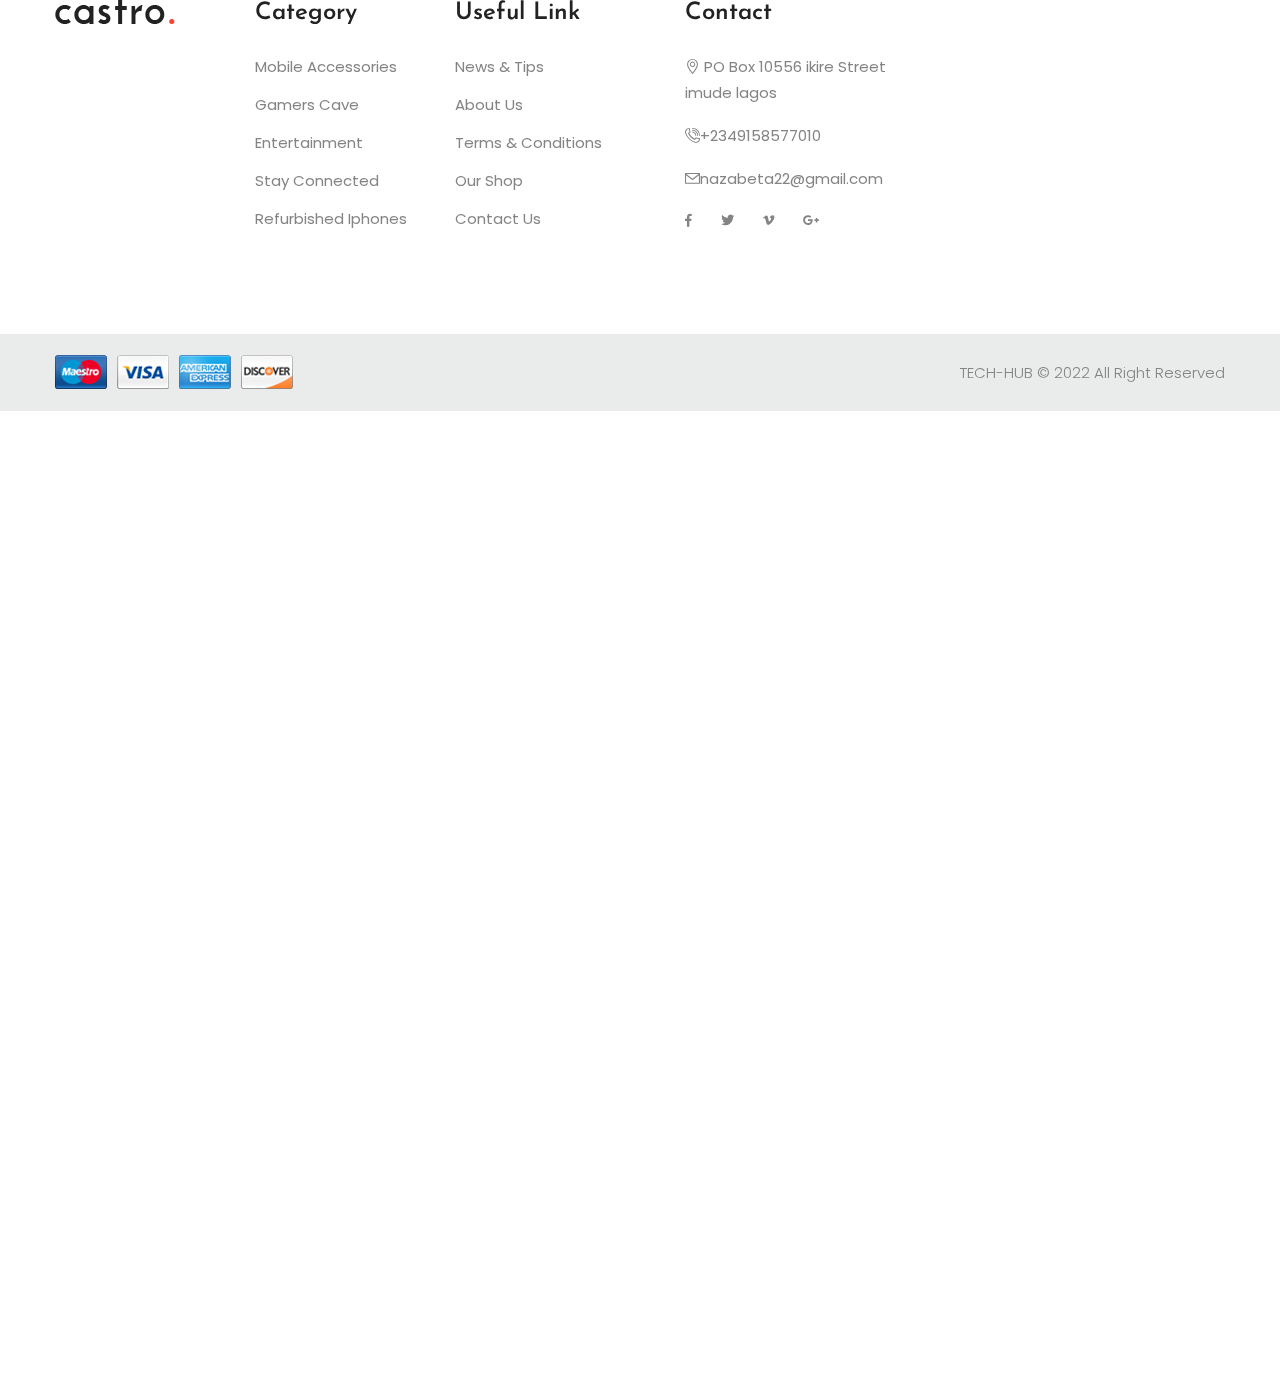
==== commit 911f43f8: "Add files via upload" ====
--- a/index.html
+++ b/index.html
@@ -76,7 +76,7 @@
                         <div class="top-inner clearfix">
                             <div class="top-left pull-left">
                                 <ul class="info clearfix">
-                                    <li><i class="flaticon-email"></i><a href="mailto:support@example.com">support@example.com</a></li>
+                                    <li><i class="flaticon-email"></i><a href="mailto:nazabeta22@gmail.com">nazabeta22@gmail.com</a></li>
                                     <li><i class="flaticon-global"></i> Kleine Pierbard 8-6 2249 KV Vries</li>
                                 </ul>
                             </div>
@@ -171,7 +171,7 @@
                                                     </div>                                           
                                                 </div>
                                             </li>
-                                            <li class="dropdown"><a href="index.html">Elements</a>
+                                            <li class="dropdown"><a href="instagram-element.html">Elements</a>
                                                 <div class="megamenu">
                                                     <div class="row clearfix">
                                                         <div class="col-lg-6 column">
@@ -247,9 +247,9 @@
                     <div class="contact-info">
                         <h4>Contact Info</h4>
                         <ul>
-                            <li>Chicago 12, Melborne City, USA</li>
-                            <li><a href="tel:+8801682648101">+88 01682648101</a></li>
-                            <li><a href="mailto:info@example.com">techhub@gmail.com</a></li>
+                            <li><i class="flaticon-maps-and-flags"></i> PO Box 10556 ikire Street<br />imude lagos </li>
+                            <li><i class="flaticon-phone-ringing"></i><a href="tel:+2349158577010">+2349158577010</a></li>
+                            <li><i class="flaticon-email"></i><a href="mailto:nazabeta22@gmail.com">nazabeta22@gmail.com</a></li>
                         </ul>
                     </div>
                     <div class="social-links">
@@ -771,9 +771,9 @@
                                                 <h3>Contact</h3>
                                             </div>
                                             <ul class="info-list clearfix">
-                                                <li>PO Box 900231 Yahweh Street <br />Asokoro, Abuja</li>
-                                                <li><a href="tel:5643342122">+(234) 564-334-21-22</a></li>
-                                                <li><a href="mailto:techhub@gmail.com">techhub@gmail.com</a></li>
+                                                 <li><i class="flaticon-maps-and-flags"></i> PO Box 10556 ikire Street<br />imude lagos </li>
+                                            <li><i class="flaticon-phone-ringing"></i><a href="tel:+2349158577010">+2349158577010</a></li>
+                                            <li><i class="flaticon-email"></i><a href="mailto:nazabeta22@gmail.com">nazabeta22@gmail.com</a></li>
                                             </ul>
                                             <ul class="footer-social clearfix">
                                                 <li><a href="index.html"><i class="fab fa-facebook-f"></i></a></li>
--- a/assets/css/flaticon.css
+++ b/assets/css/flaticon.css
@@ -0,0 +1,102 @@
+	/*
+  	Flaticon icon font: Flaticon
+  	Creation date: 09/06/2020 03:43
+  	*/
+
+@font-face {
+  font-family: "Flaticon";
+  src: url("../fonts/Flaticon.eot");
+  src: url("../fonts/Flaticon.eot?#iefix") format("embedded-opentype"),
+       url("../fonts/Flaticon.woff2") format("woff2"),
+       url("../fonts/Flaticon.woff") format("woff"),
+       url("../fonts/Flaticon.ttf") format("truetype"),
+       url("../fonts/Flaticon.svg#Flaticon") format("svg");
+  font-weight: normal;
+  font-style: normal;
+}
+
+@media screen and (-webkit-min-device-pixel-ratio:0) {
+  @font-face {
+    font-family: "Flaticon";
+    src: url("../fonts/Flaticon.svg#Flaticon") format("svg");
+  }
+}
+
+[class^="flaticon-"]:before, [class*=" flaticon-"]:before,
+[class^="flaticon-"]:after, [class*=" flaticon-"]:after {   
+  font-family: Flaticon;
+  font-style: normal;
+}
+
+.flaticon-email:before { content: "\f100"; }
+.flaticon-email-1:before { content: "\f101"; }
+.flaticon-envelope:before { content: "\f102"; }
+.flaticon-globe:before { content: "\f103"; }
+.flaticon-global:before { content: "\f104"; }
+.flaticon-search:before { content: "\f105"; }
+.flaticon-search-1:before { content: "\f106"; }
+.flaticon-heart:before { content: "\f107"; }
+.flaticon-like:before { content: "\f108"; }
+.flaticon-user:before { content: "\f109"; }
+.flaticon-cart:before { content: "\f10a"; }
+.flaticon-shopping-cart:before { content: "\f10b"; }
+.flaticon-shopping-cart-1:before { content: "\f10c"; }
+.flaticon-right:before { content: "\f10d"; }
+.flaticon-right-arrow:before { content: "\f10e"; }
+.flaticon-right-1:before { content: "\f10f"; }
+.flaticon-right-chevron:before { content: "\f110"; }
+.flaticon-right-arrow-2:before { content: "\f111"; }
+.flaticon-left:before { content: "\f112"; }
+.flaticon-left-arrow:before { content: "\f113"; }
+.flaticon-left-1:before { content: "\f114"; }
+.flaticon-left-chevron:before { content: "\f115"; }
+.flaticon-left-2:before { content: "\f116"; }
+.flaticon-free-delivery:before { content: "\f117"; }
+.flaticon-free-delivery-1:before { content: "\f118"; }
+.flaticon-truck:before { content: "\f119"; }
+.flaticon-credit-card:before { content: "\f11a"; }
+.flaticon-credit-card-1:before { content: "\f11b"; }
+.flaticon-support:before { content: "\f11c"; }
+.flaticon-support-1:before { content: "\f11d"; }
+.flaticon-24-7:before { content: "\f11e"; }
+.flaticon-24-hours:before { content: "\f11f"; }
+.flaticon-return:before { content: "\f120"; }
+.flaticon-undo:before { content: "\f121"; }
+.flaticon-speech-bubble:before { content: "\f122"; }
+.flaticon-commentary:before { content: "\f123"; }
+.flaticon-chat:before { content: "\f124"; }
+.flaticon-dress:before { content: "\f125"; }
+.flaticon-t-shirt:before { content: "\f126"; }
+.flaticon-baby-clothes:before { content: "\f127"; }
+.flaticon-woman:before { content: "\f128"; }
+.flaticon-necklace:before { content: "\f129"; }
+.flaticon-necklace-1:before { content: "\f12a"; }
+.flaticon-shoe-washing-bag:before { content: "\f12b"; }
+.flaticon-backpack:before { content: "\f12c"; }
+.flaticon-plastic-bag:before { content: "\f12d"; }
+.flaticon-rocking-horse:before { content: "\f12e"; }
+.flaticon-lightbulb:before { content: "\f12f"; }
+.flaticon-lightbulb-1:before { content: "\f130"; }
+.flaticon-laptop:before { content: "\f131"; }
+.flaticon-laptop-1:before { content: "\f132"; }
+.flaticon-plus:before { content: "\f133"; }
+.flaticon-plus-1:before { content: "\f134"; }
+.flaticon-location-pin:before { content: "\f135"; }
+.flaticon-location-pin-1:before { content: "\f136"; }
+.flaticon-maps-and-flags:before { content: "\f137"; }
+.flaticon-phone-ringing:before { content: "\f138"; }
+.flaticon-call:before { content: "\f139"; }
+.flaticon-diagonal-arrow-1:before { content: "\f13a"; }
+.flaticon-list:before { content: "\f13b"; }
+.flaticon-menu:before { content: "\f13c"; }
+.flaticon-list-1:before { content: "\f13d"; }
+.flaticon-list-2:before { content: "\f13e"; }
+.flaticon-zoom-in:before { content: "\f13f"; }
+.flaticon-search-2:before { content: "\f140"; }
+.flaticon-star:before { content: "\f141"; }
+.flaticon-minus:before { content: "\f142"; }
+.flaticon-minus-1:before { content: "\f143"; }
+.flaticon-star-1:before { content: "\f144"; }
+.flaticon-star-2:before { content: "\f145"; }
+.flaticon-cancel:before { content: "\f146"; }
+.flaticon-close:before { content: "\f147"; }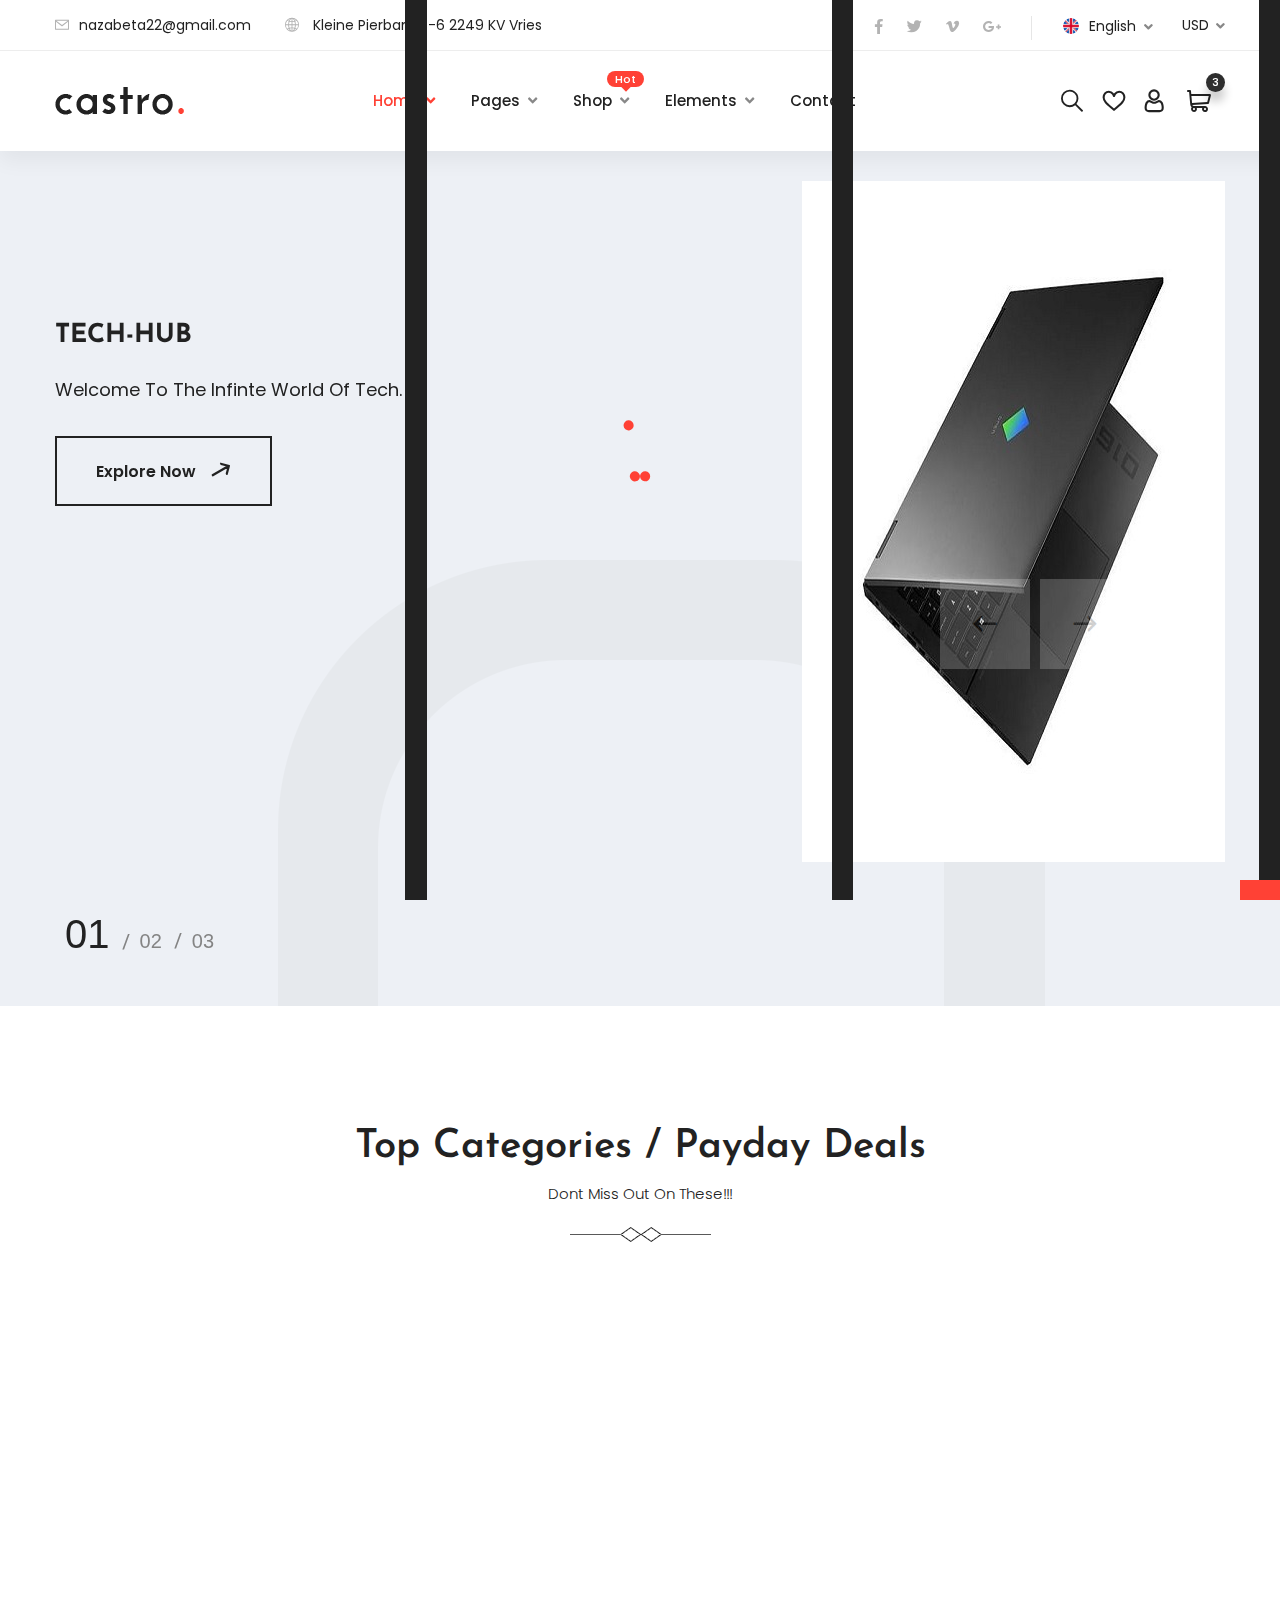
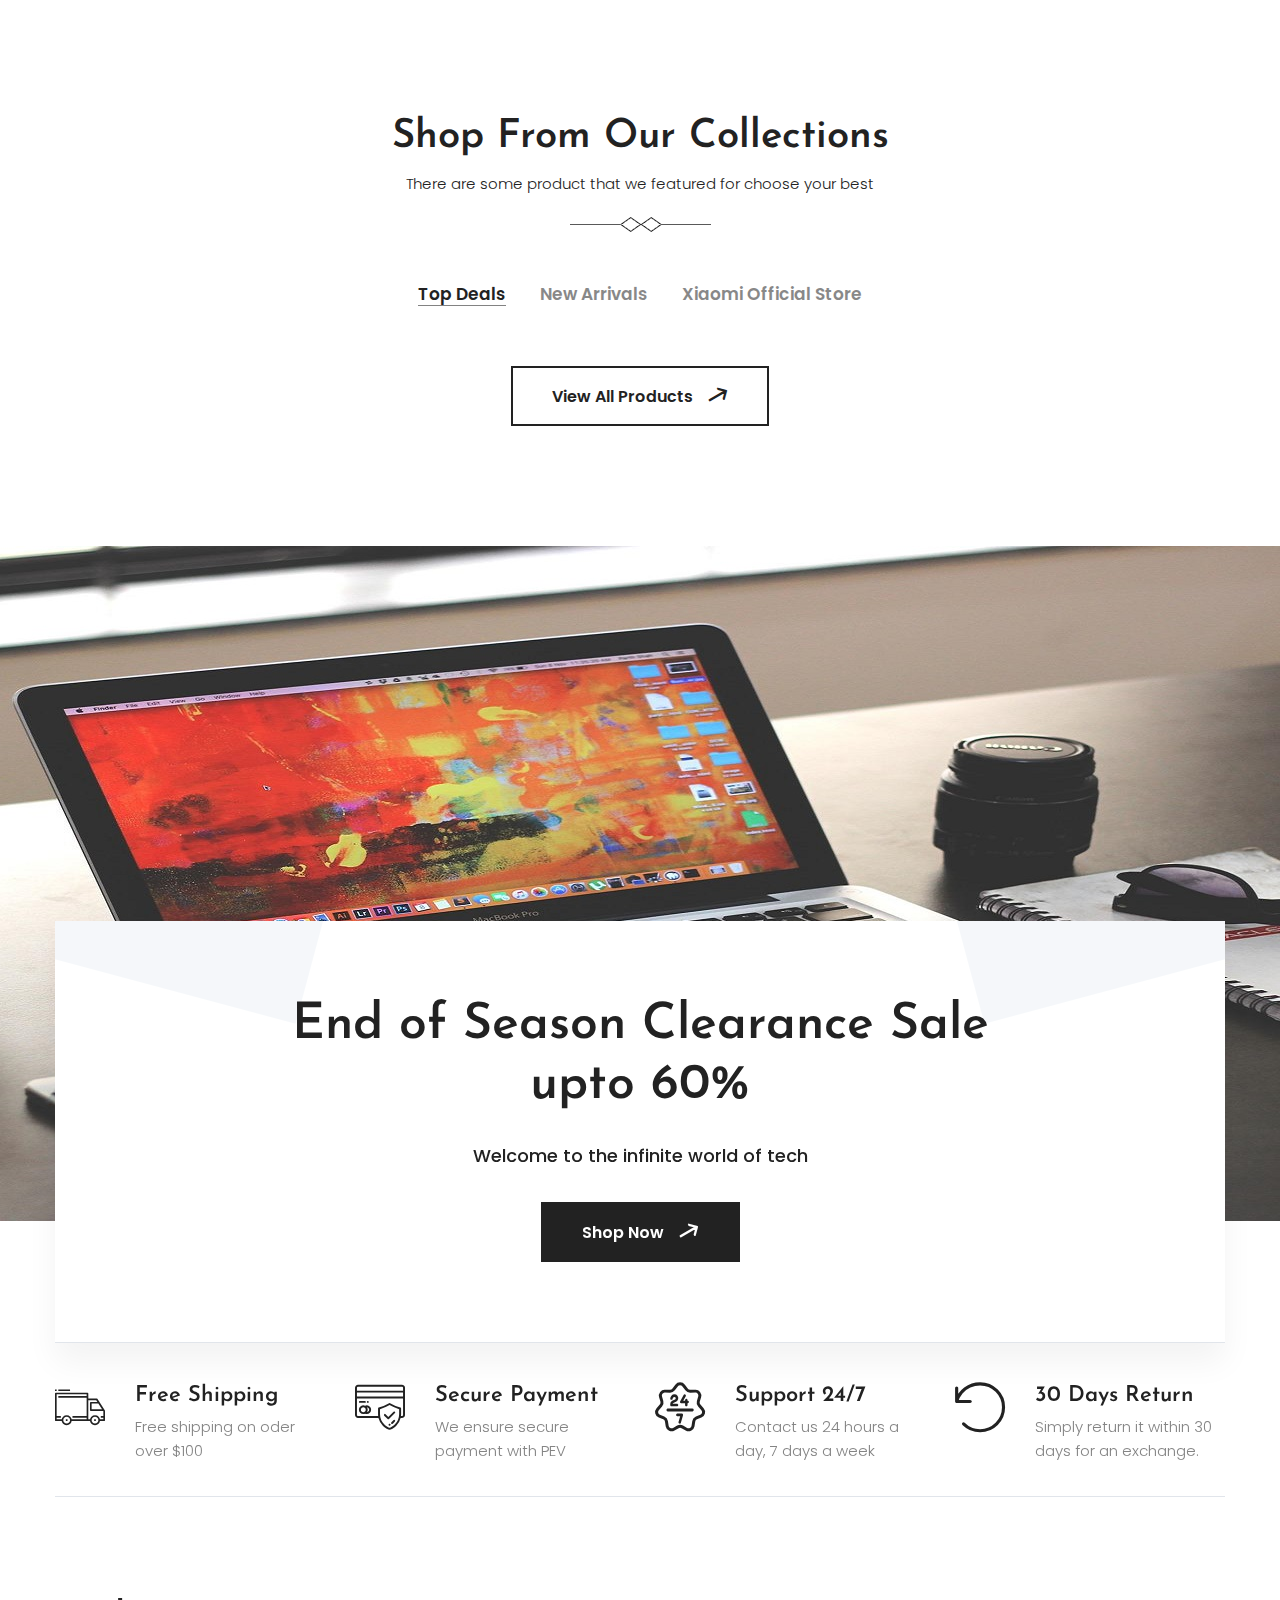
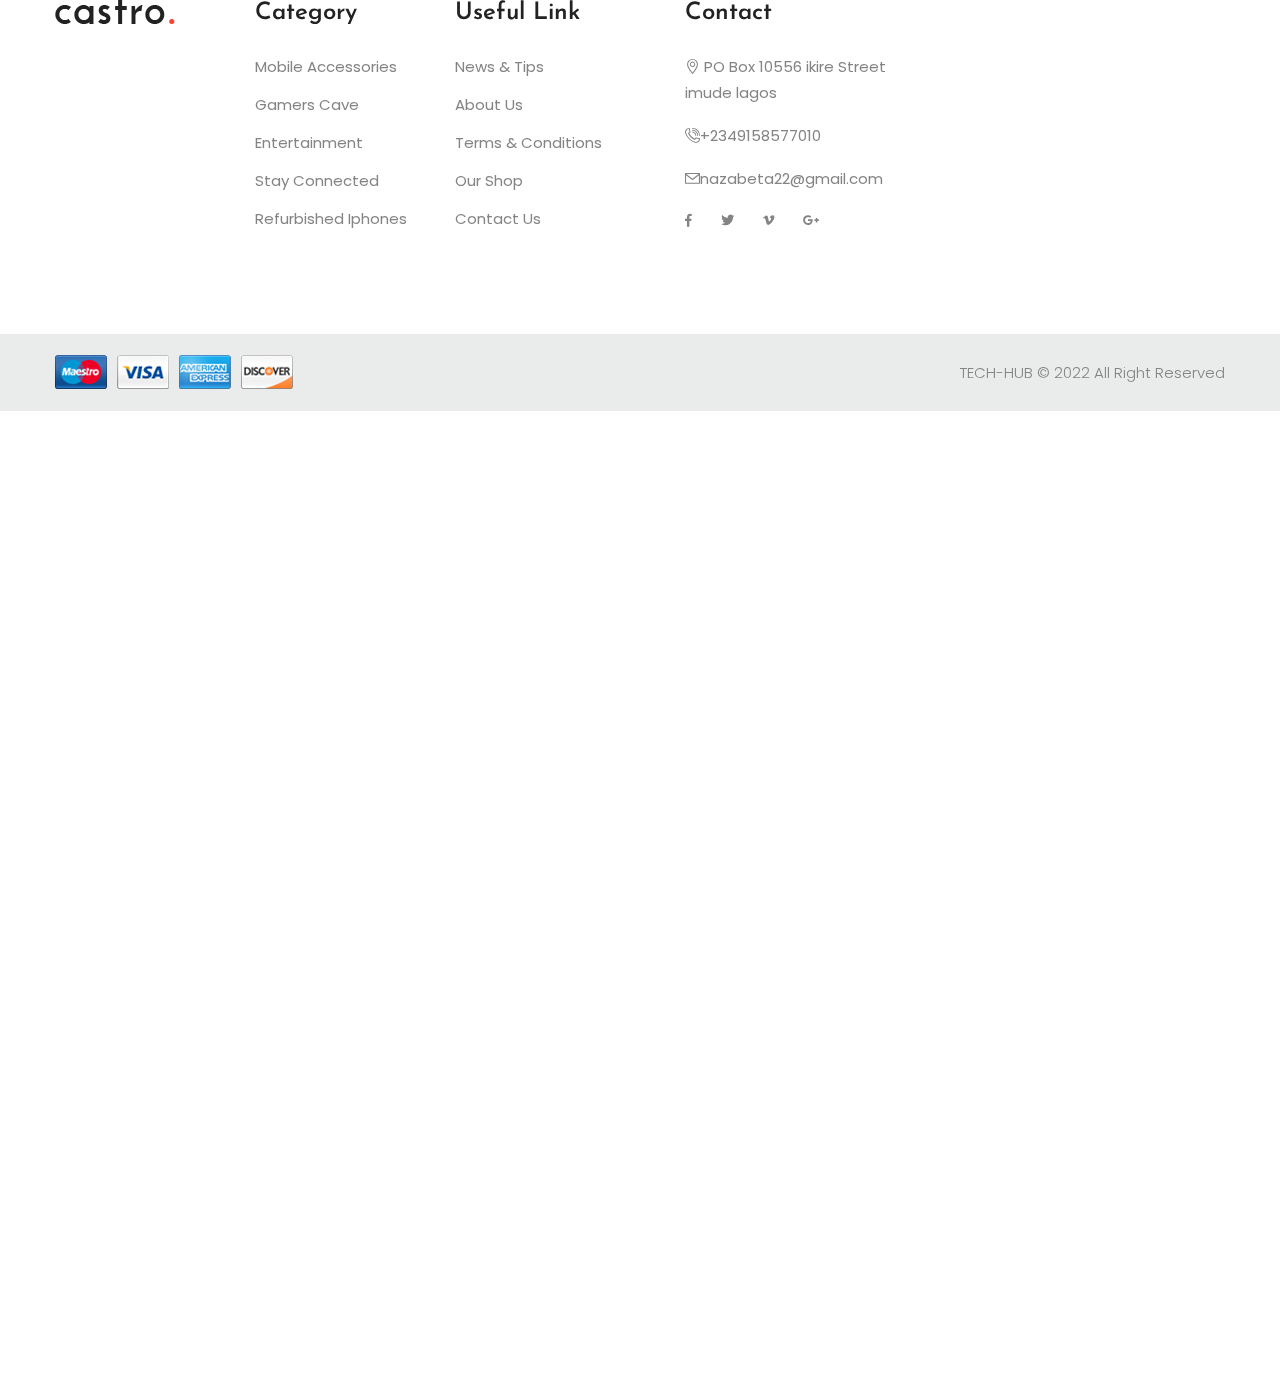
==== commit 5efedf00: "Add files via upload" ====
--- a/index.html
+++ b/index.html
@@ -34,7 +34,7 @@
         <div class="boxed_wrapper">
             <!-- Preloader -->
             <div class="loader-wrap">
-                <div class="preloader"><div class="preloader-close">Preloader Close</div></div>
+                <div class="preloader"><div class="preloader-close"></div></div>
                 <div class="layer layer-one"><span class="overlay"></span></div>
                 <div class="layer layer-two"><span class="overlay"></span></div>        
                 <div class="layer layer-three"><span class="overlay"></span></div>        
@@ -186,9 +186,9 @@
                                                         <div class="col-lg-6 column">
                                                             <ul>
                                                                 <li><h4>Elements 2</h4></li>
-                                                                <li><a href="news-element-1.html">News 01</a></li>
+                                                                
                                                                 <li><a href="service-element-1.html">Service 01</a></li>
-                                                                <li><a href="team-element-1.html">Team 01</a></li>
+                                                              
                                                                 <li><a href="instagram-element.html">Instagram</a></li>
                                                                 
                                                             </ul>
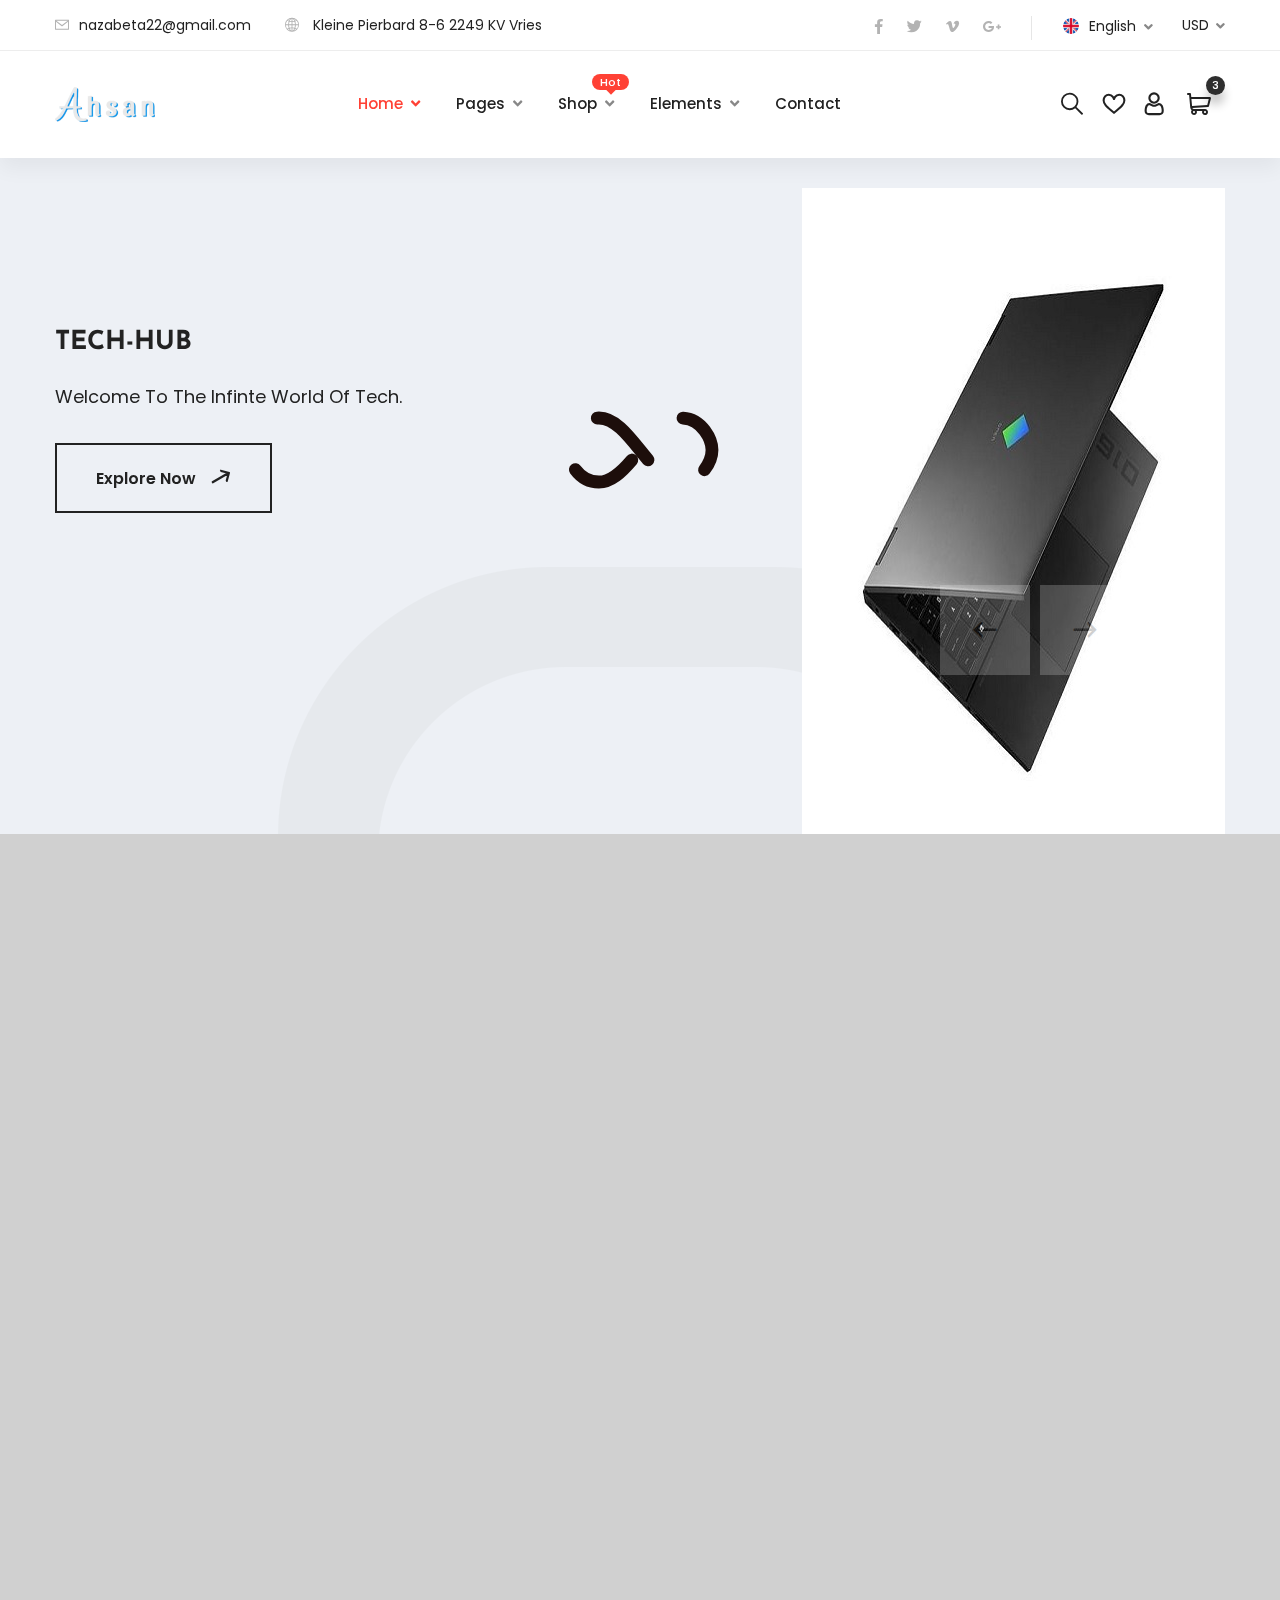
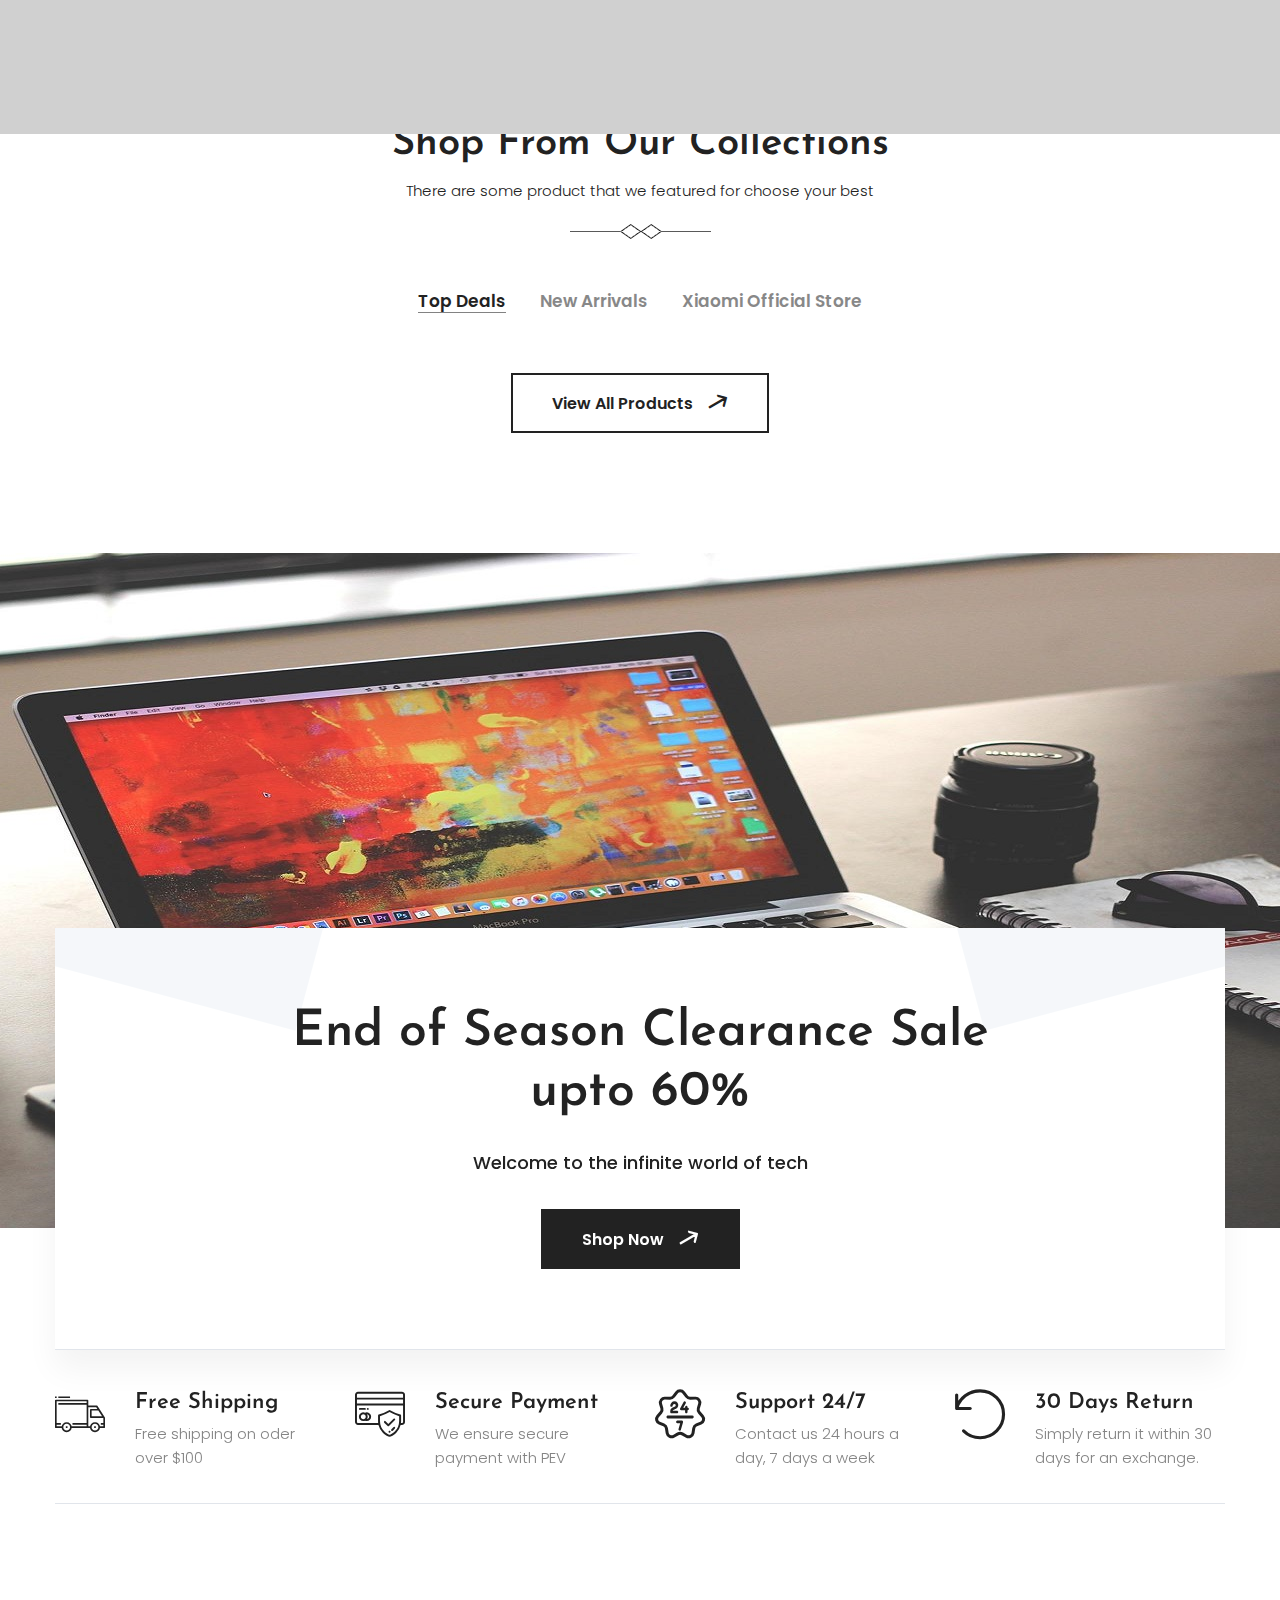
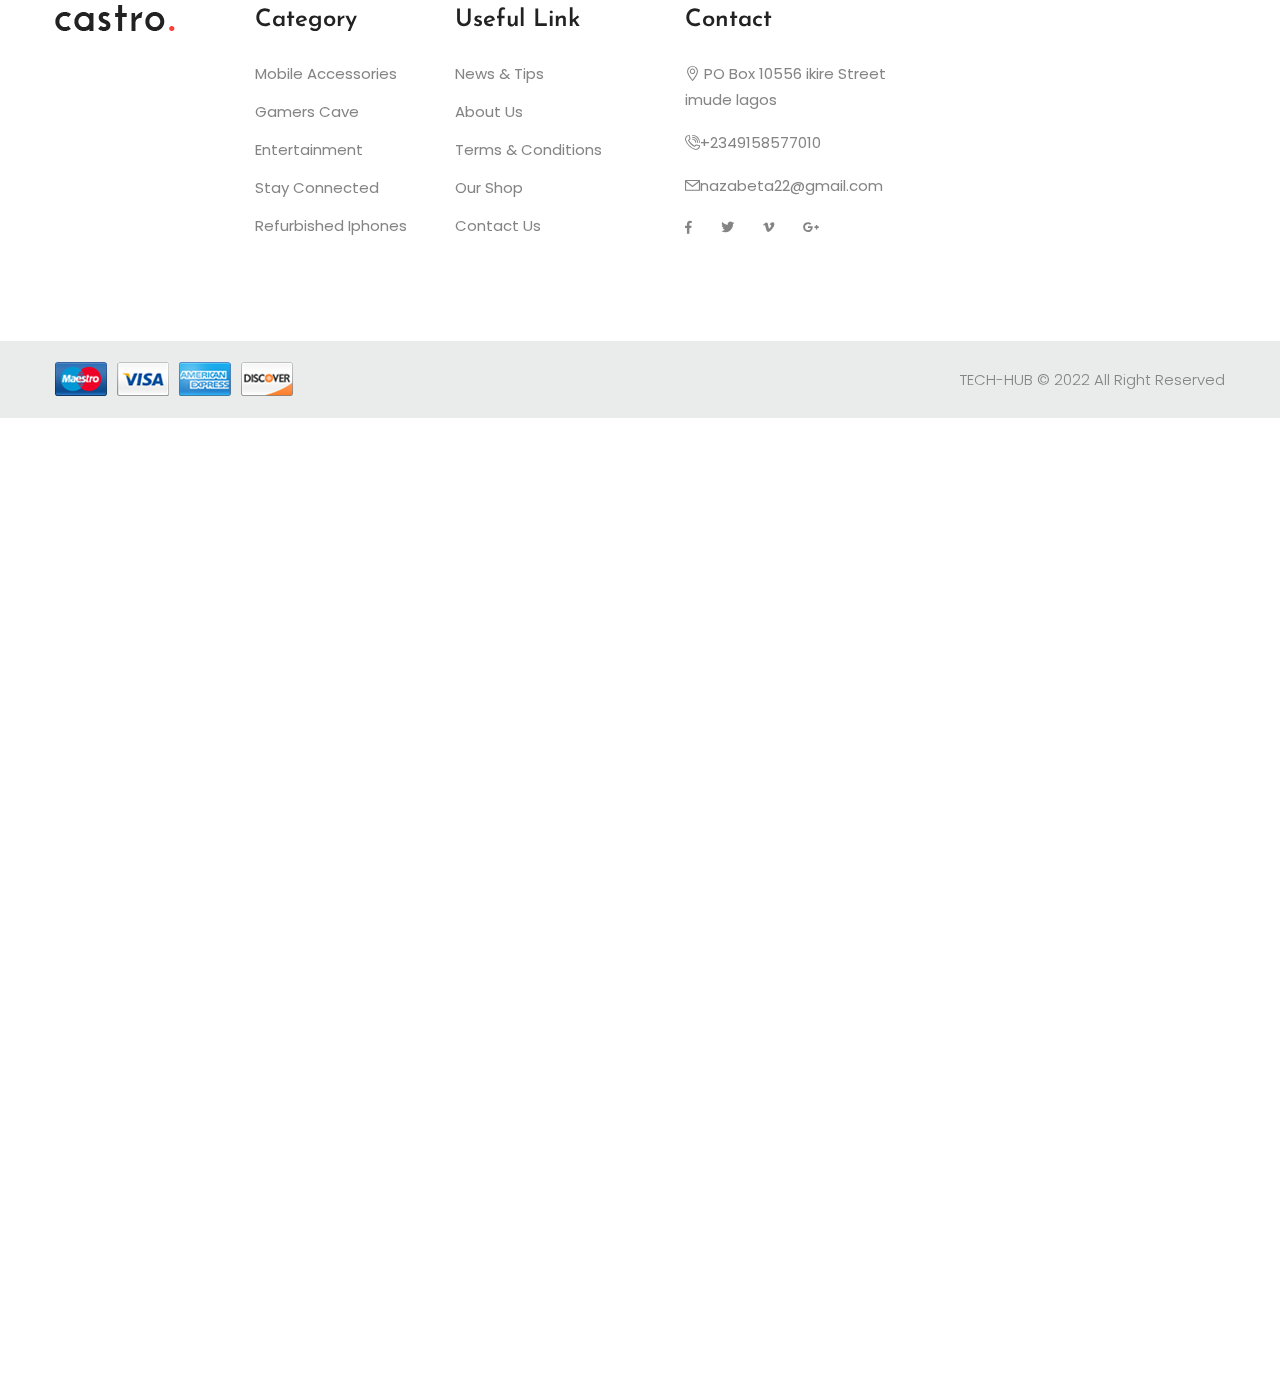
==== commit 39858774: "Add files via upload" ====
--- a/index.html
+++ b/index.html
@@ -5,7 +5,7 @@
     <meta http-equiv="X-UA-Compatible" content="IE=edge">
     <meta name="viewport" content="width=device-width, initial-scale=1.0, maximum-scale=1.0, user-scalable=0">
 
-    <title>Castro - HTML 5 Template Preview</title>
+    <title>Ahsan stores</title>
 
     <!-- Fav Icon -->
     <link rel="icon" href="assets/images/favicon.ico" type="image/x-icon">
@@ -118,7 +118,7 @@
                 <div class="header-lower">
                     <div class="auto-container">
                         <div class="outer-box">
-                            <figure class="logo-box"><a href="index.html"><img src="assets/images/logo.png" alt=""></a></figure>
+                            <figure class="logo-box"><a href="index.html"><img src="assets/images/Polish_20230603_112613405.png" alt="" class="logow"></a></figure>
                             <div class="menu-area">
                                 <!--Mobile Navigation Toggler-->
                                 <div class="mobile-nav-toggler">
--- a/assets/css/style.css
+++ b/assets/css/style.css
@@ -91,6 +91,9 @@
 .container-fluid{
   padding: 0px;
 }
+.logow{
+  width: 100px;
+}
 
 .large-container{
   position:static;
@@ -190,19 +193,10 @@
   z-index: 999;
   background-position: center center;
   background-repeat: no-repeat;
-  background-image: url(../images/icons/preloader.svg);
-}
-
-.preloader-close{
-  position: fixed;
-  z-index: 999999;
-  color: #fff;
-  padding: 10px 20px;
-  cursor: pointer;
-  right: 0;
-  bottom: 0;
-  font-weight: 600;
-}
+  background-image: url(../images/Infinity-1s-200px\ \(1\).svg);
+}
+
+
 
 .preloader.style-two .preloader-close{
 
@@ -217,32 +211,7 @@
   z-index: 999999;
 }
 
-.loader-wrap .layer-one {
-  position: absolute;
-  left: 0%;
-  top: 0;
-  width: 33.3333%;
-  height: 100%;
-  overflow: hidden;
-}
-
-.loader-wrap .layer-two {
-  position: absolute;
-  left: 33.3333%;
-  top: 0;
-  width: 33.3333%;
-  height: 100%;
-  overflow: hidden;
-}
-
-.loader-wrap .layer-three {
-  position: absolute;
-  left: 66.6666%;
-  top: 0;
-  width: 33.3333%;
-  height: 100%;
-  overflow: hidden;
-}
+
 
 .loader-wrap .layer .overlay {
   position: absolute;
@@ -250,7 +219,7 @@
   top: 0;
   width: 100%;
   height: 100%;
-  background: #222;
+  background: #d0d0d0;
 }
 
 
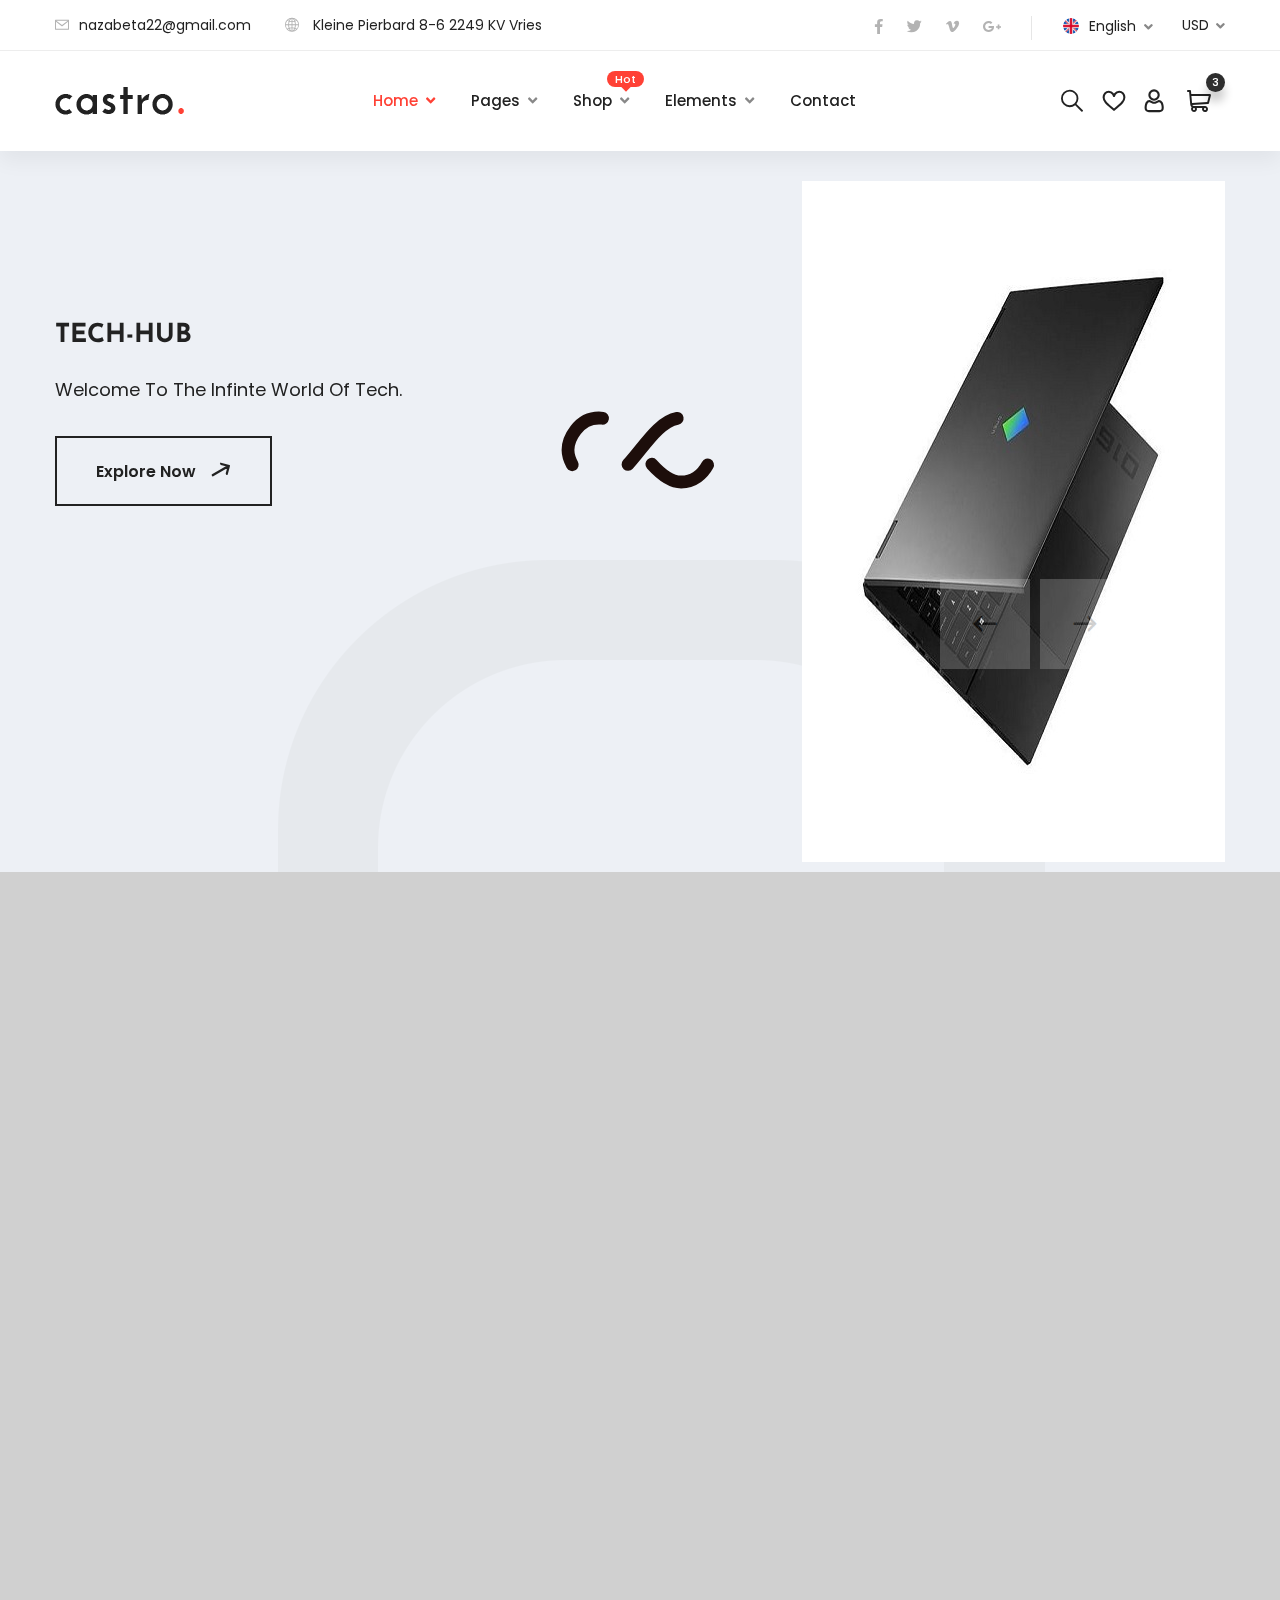
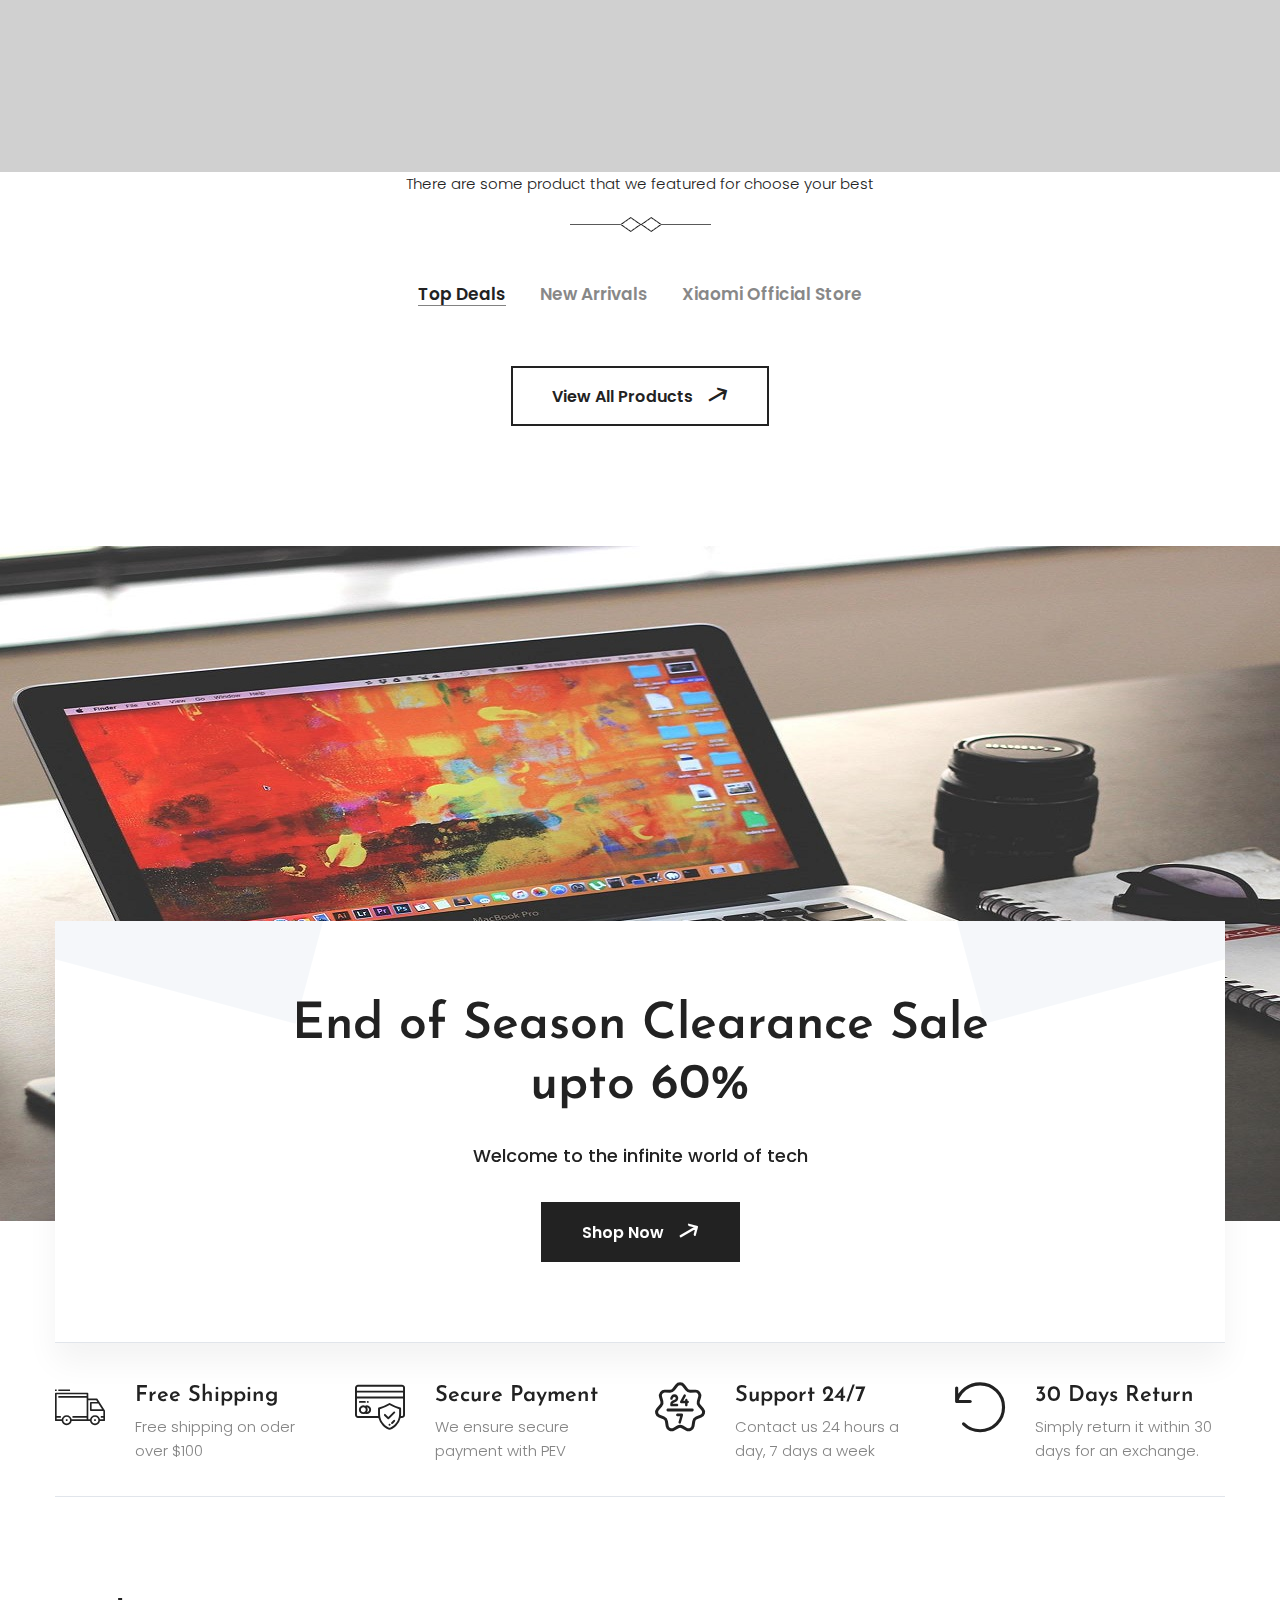
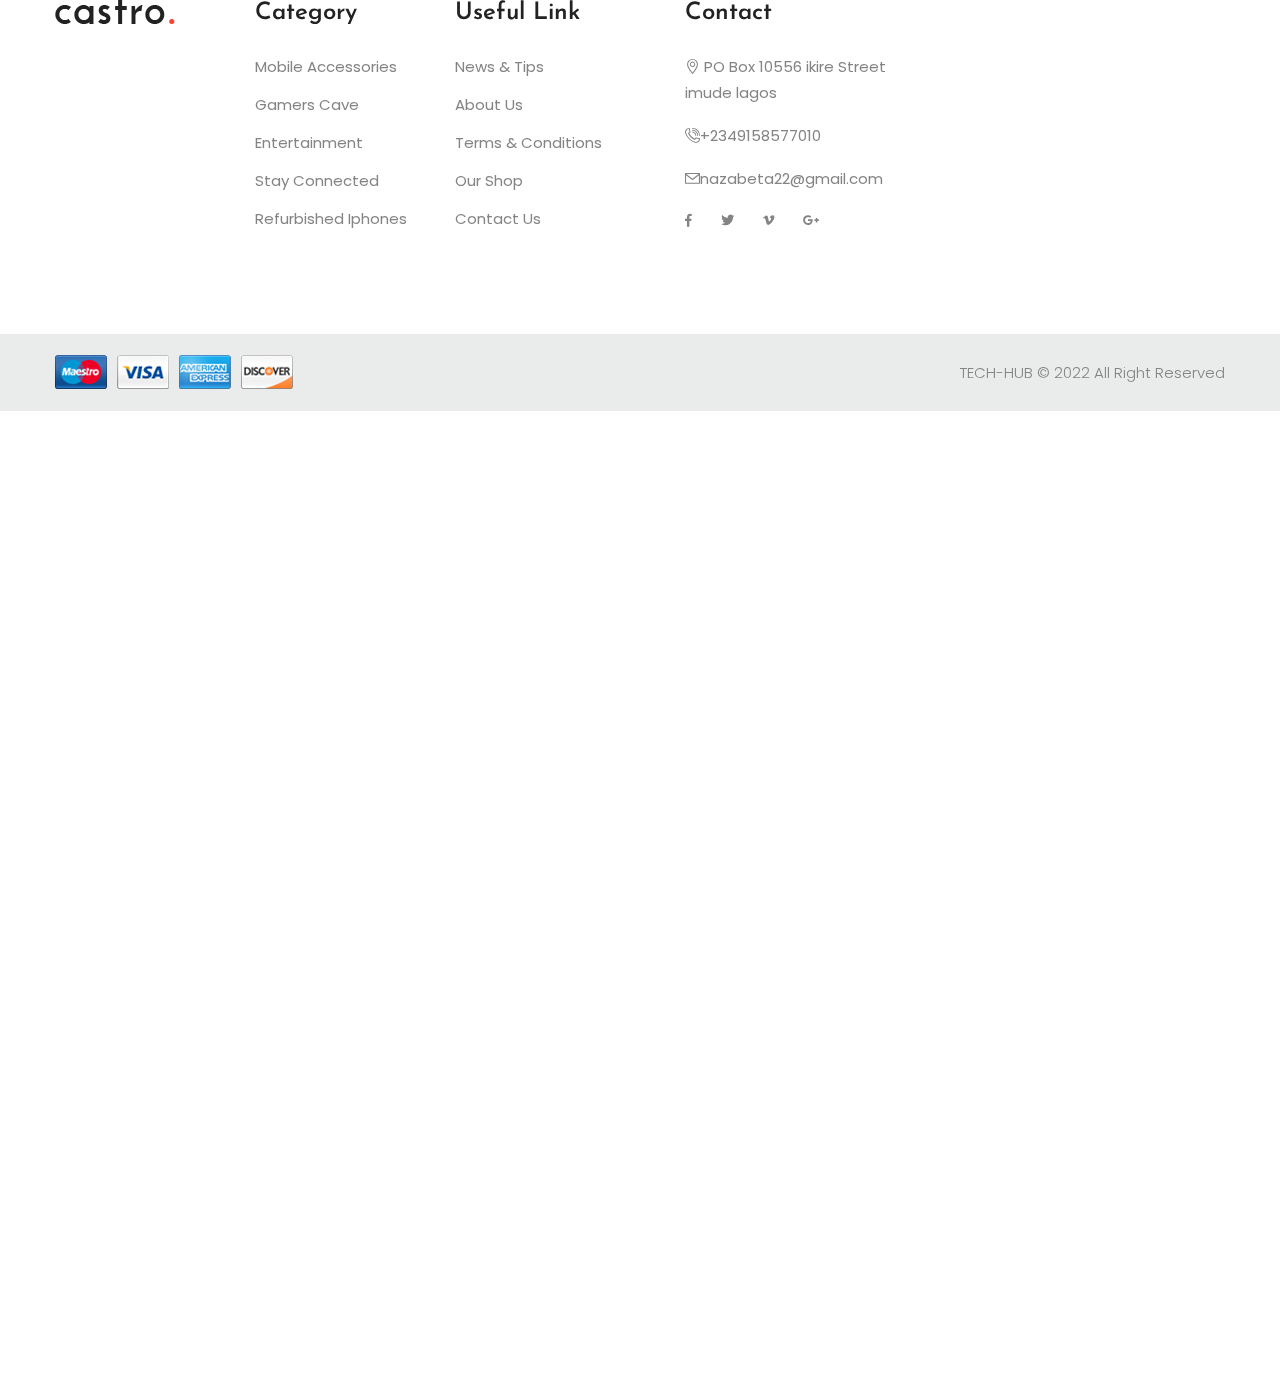
==== commit e53c63d2: "Add files via upload" ====
--- a/index.html
+++ b/index.html
@@ -5,7 +5,7 @@
     <meta http-equiv="X-UA-Compatible" content="IE=edge">
     <meta name="viewport" content="width=device-width, initial-scale=1.0, maximum-scale=1.0, user-scalable=0">
 
-    <title>Ahsan stores</title>
+    <title>Castro - HTML 5 Template Preview</title>
 
     <!-- Fav Icon -->
     <link rel="icon" href="assets/images/favicon.ico" type="image/x-icon">
@@ -118,7 +118,7 @@
                 <div class="header-lower">
                     <div class="auto-container">
                         <div class="outer-box">
-                            <figure class="logo-box"><a href="index.html"><img src="assets/images/Polish_20230603_112613405.png" alt="" class="logow"></a></figure>
+                            <figure class="logo-box"><a href="index.html"><img src="assets/images/logo.png" alt=""></a></figure>
                             <div class="menu-area">
                                 <!--Mobile Navigation Toggler-->
                                 <div class="mobile-nav-toggler">
